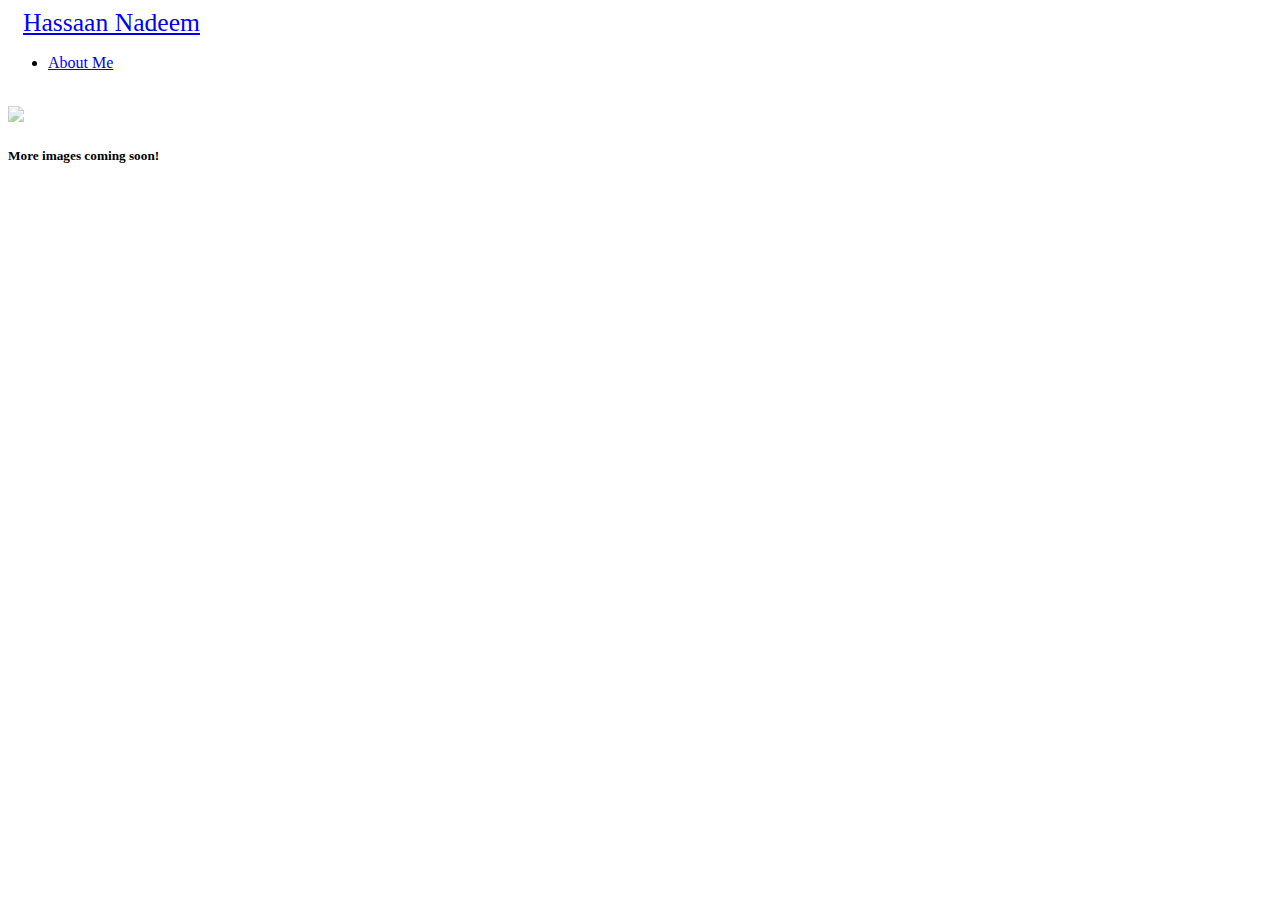
==== Portfolio.html @ 890438b5 "Add files via upload" ====
<!DOCTYPE html>
<html lang="en">
    
    <head>
        <meta charset="utf-8">  <!-- character set -->
        <meta http-equiv="X-UA-Compatible" content="IE=edge">  <!-- force browser to use best version -->
        <meta name="viewport" content="width=device-width, initial-scale=1">
        
        <title>Hassaan's Portfolio</title>
    
        <!--Javascript Files-->
        <script type="text/javascript" src="https://code.jquery.com/jquery-2.1.1.min.js"></script>
        <script type="text/javascript" src="js/materialize.js"></script>

        <!--CSS Files-->
        <link rel="stylesheet" href="css/index.css">  <!-- link to CSS file to use features -->
        <link type="text/css" rel="stylesheet" href="css/materialize.min.css"  media="screen,projection"/>

        <!--Import Google Icon Font-->
        <link href="https://fonts.googleapis.com/icon?family=Material+Icons" rel="stylesheet">
        
        <!--Custom Javascript files -->
        <script type="text/javascript" src="js/generateImagesV2.js"></script>
        

    </head>

    <body>
        
        <div class="navbar">
              <nav>
                  <div class="nav wrapper grey darken 4">
                      <a href="#" class="brand logo thinner" style="margin-left: 15px; font-size: 1.6em;">Hassaan Nadeem</a>
                      <ul id="nav mobile" class="right hide on med and down">
                          <li><a href="#">About Me</a></li>
                      </ul>
                  </div>
              </nav>
          </div>
        
        <main id="main">
            <br>
            <div class="row col l12 m12 s12" id="mainRow">

                <div class="col l4 m6 s12" id="firstCol"> </div>

                <div class="col l4 m6 s12" id="secondCol"> </div>
                
                <div class="col l4 s12 hide-on-med-only" id="thirdCol"> </div>
                        
            </div>

           <!-- All images are created via javascript -->

        </main>
        <footer class="page-footer grey darken 4">
            <div class="container">
                <div class="row">                    
                    <div class="center">
                        <img style="opacity: 0.5; max-width:10%; max-height: 15%;" src="./images/exclamationMark.png">
                        
                        <h5 class="center title flow-text">More images coming soon!</h5>
                        <br>
                        
                    </div>
                </div>
            </div>
        </footer>
    </body>
</html>
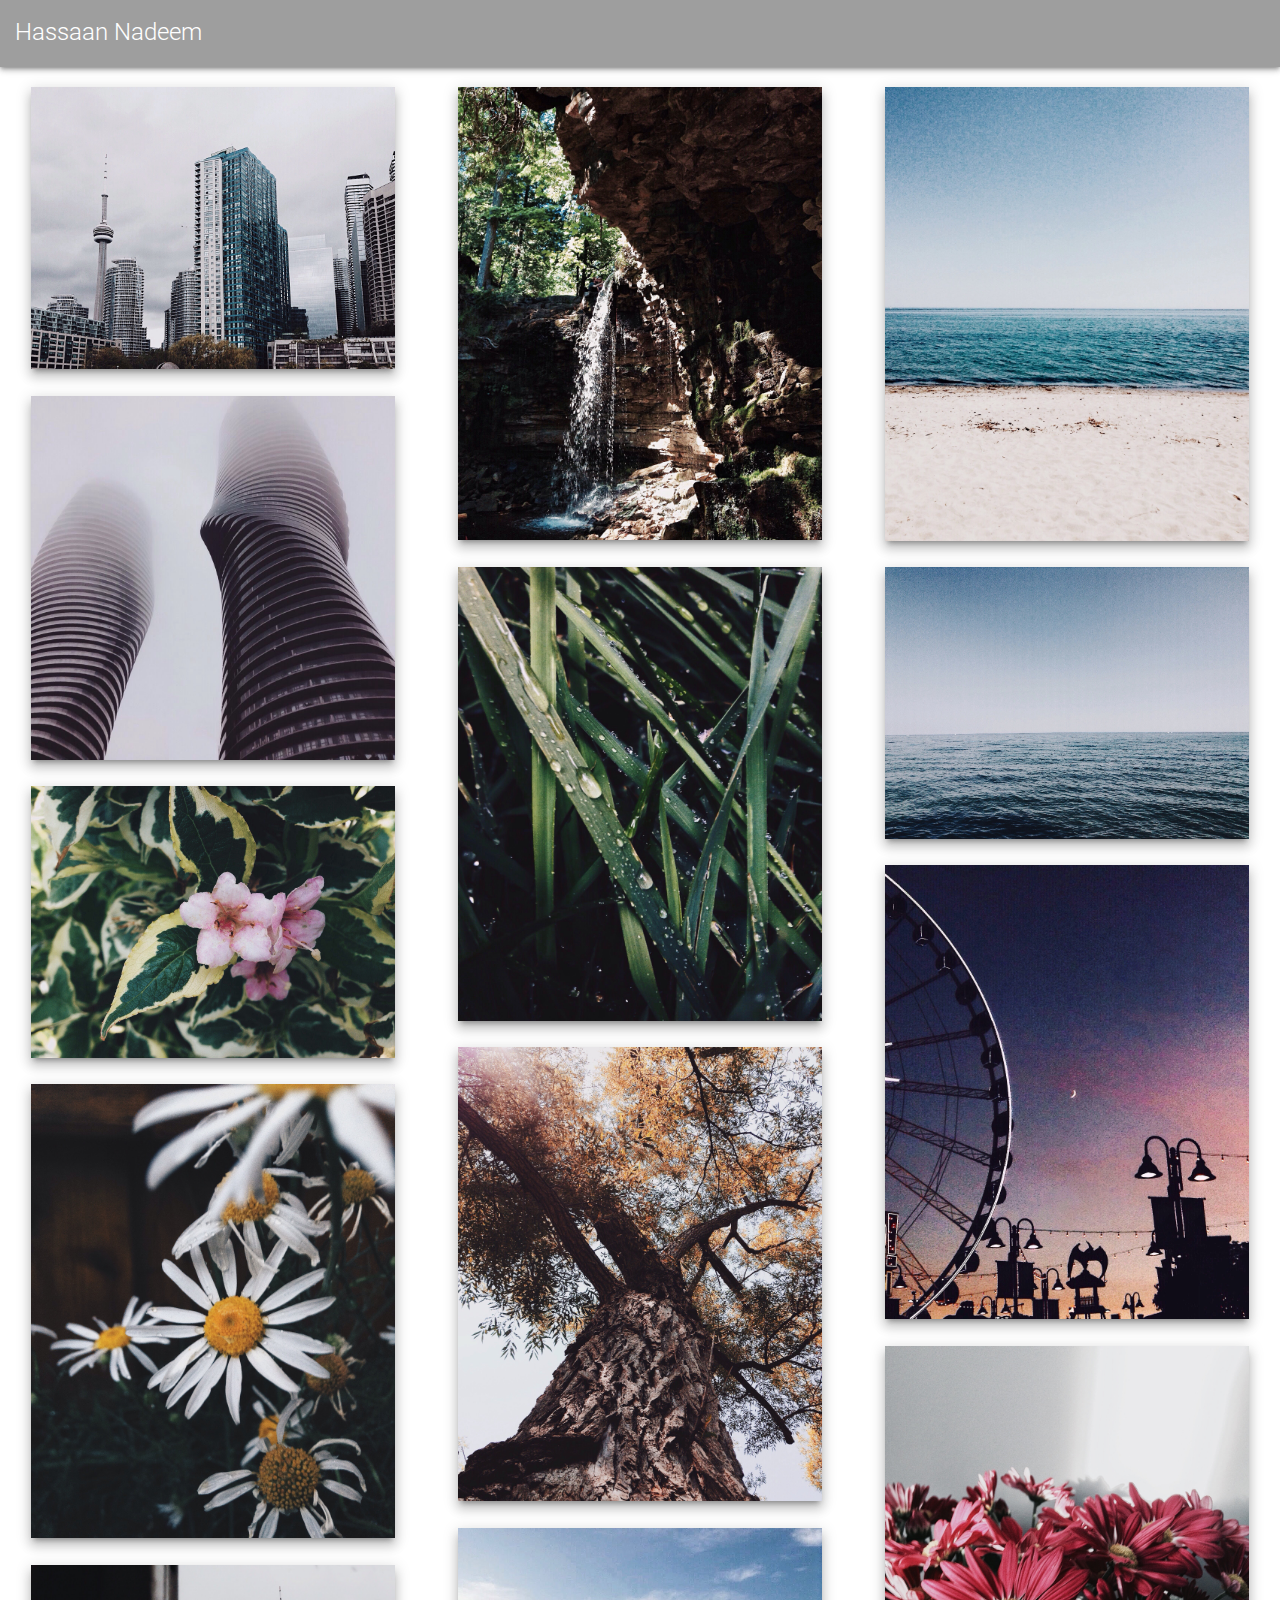
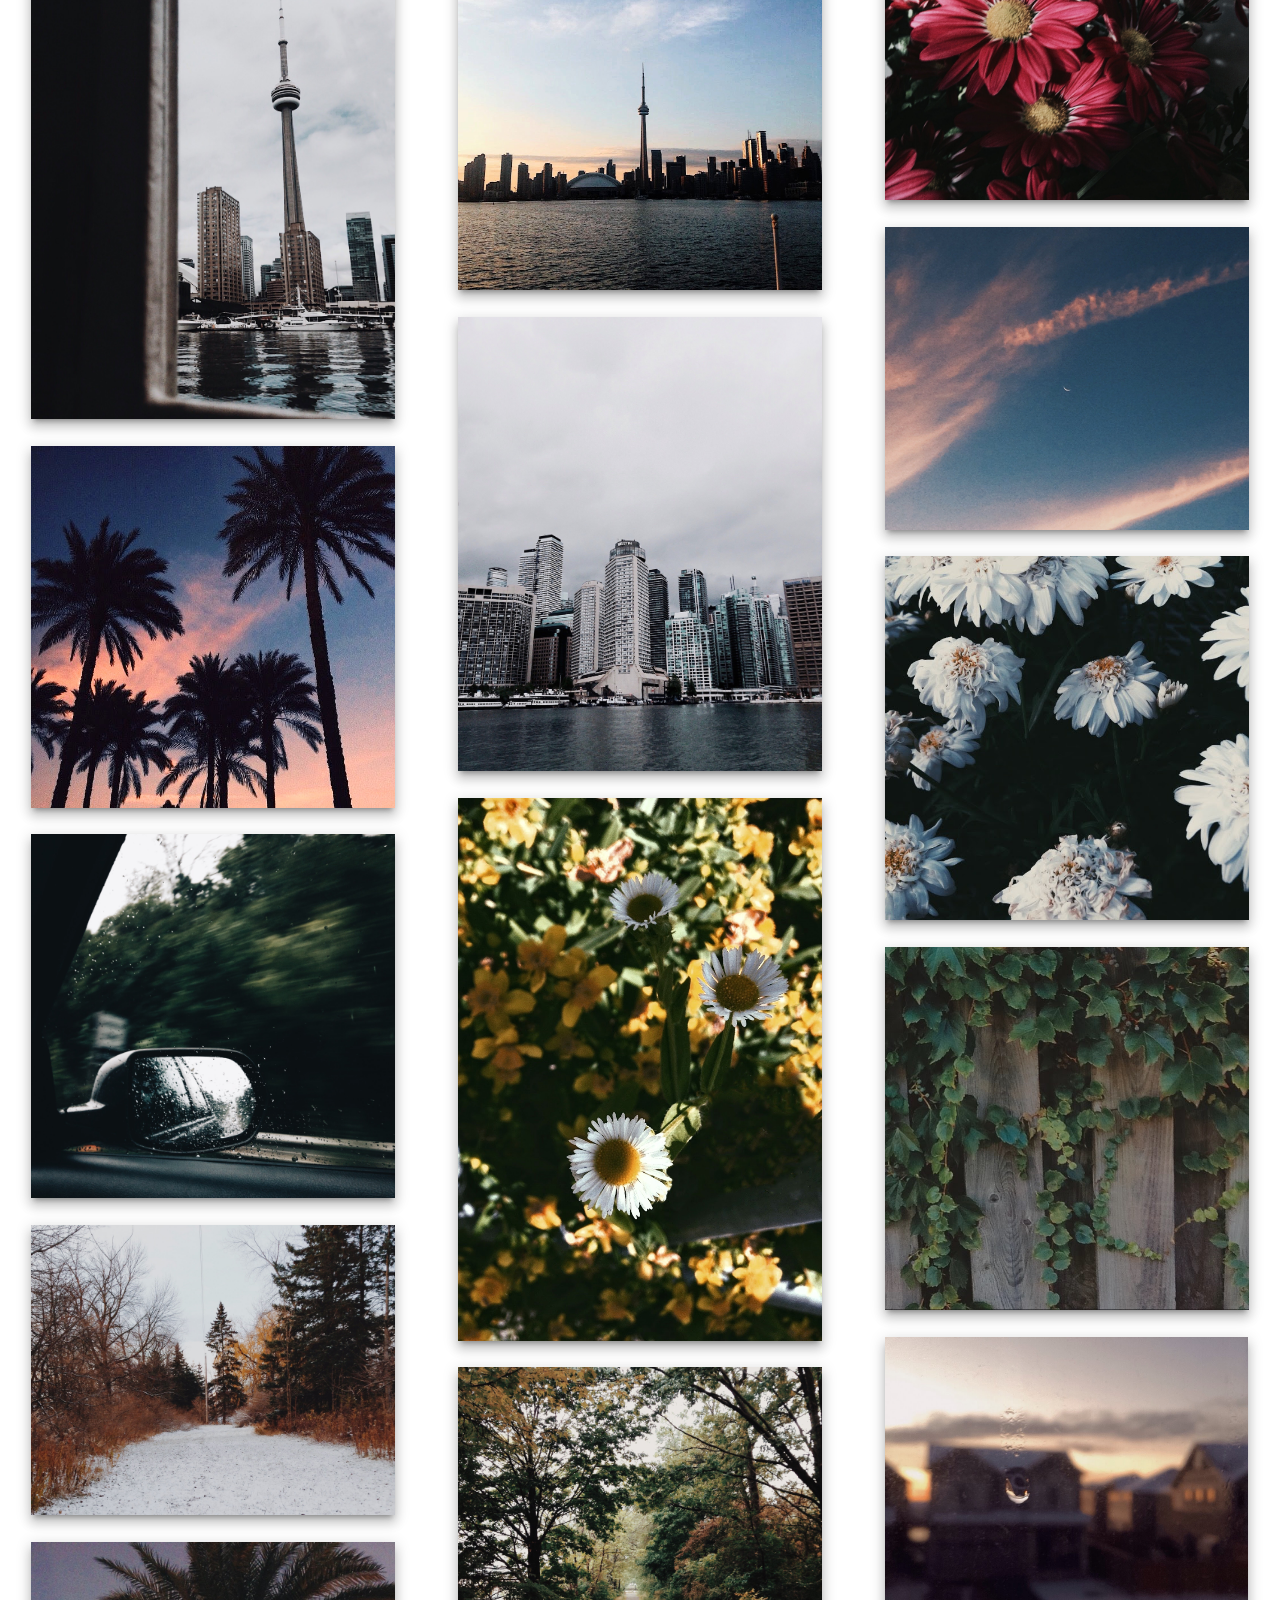
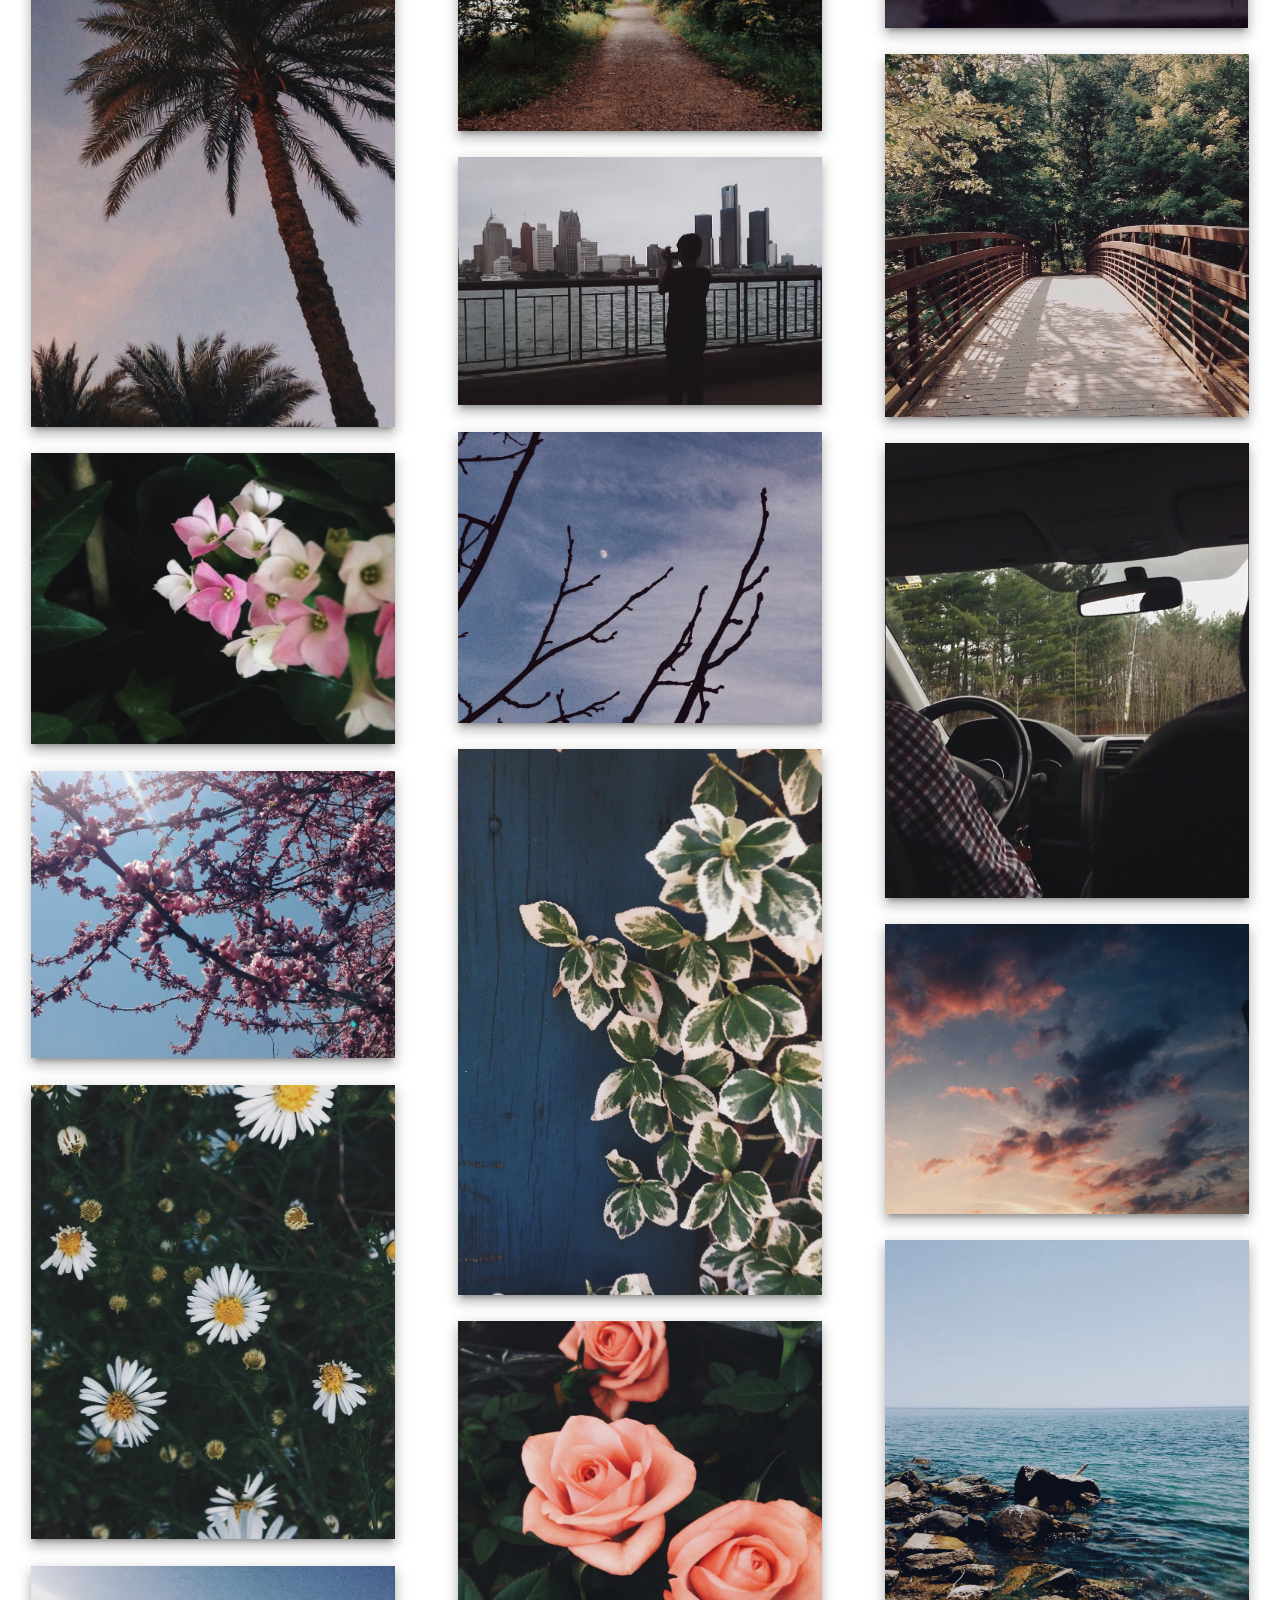
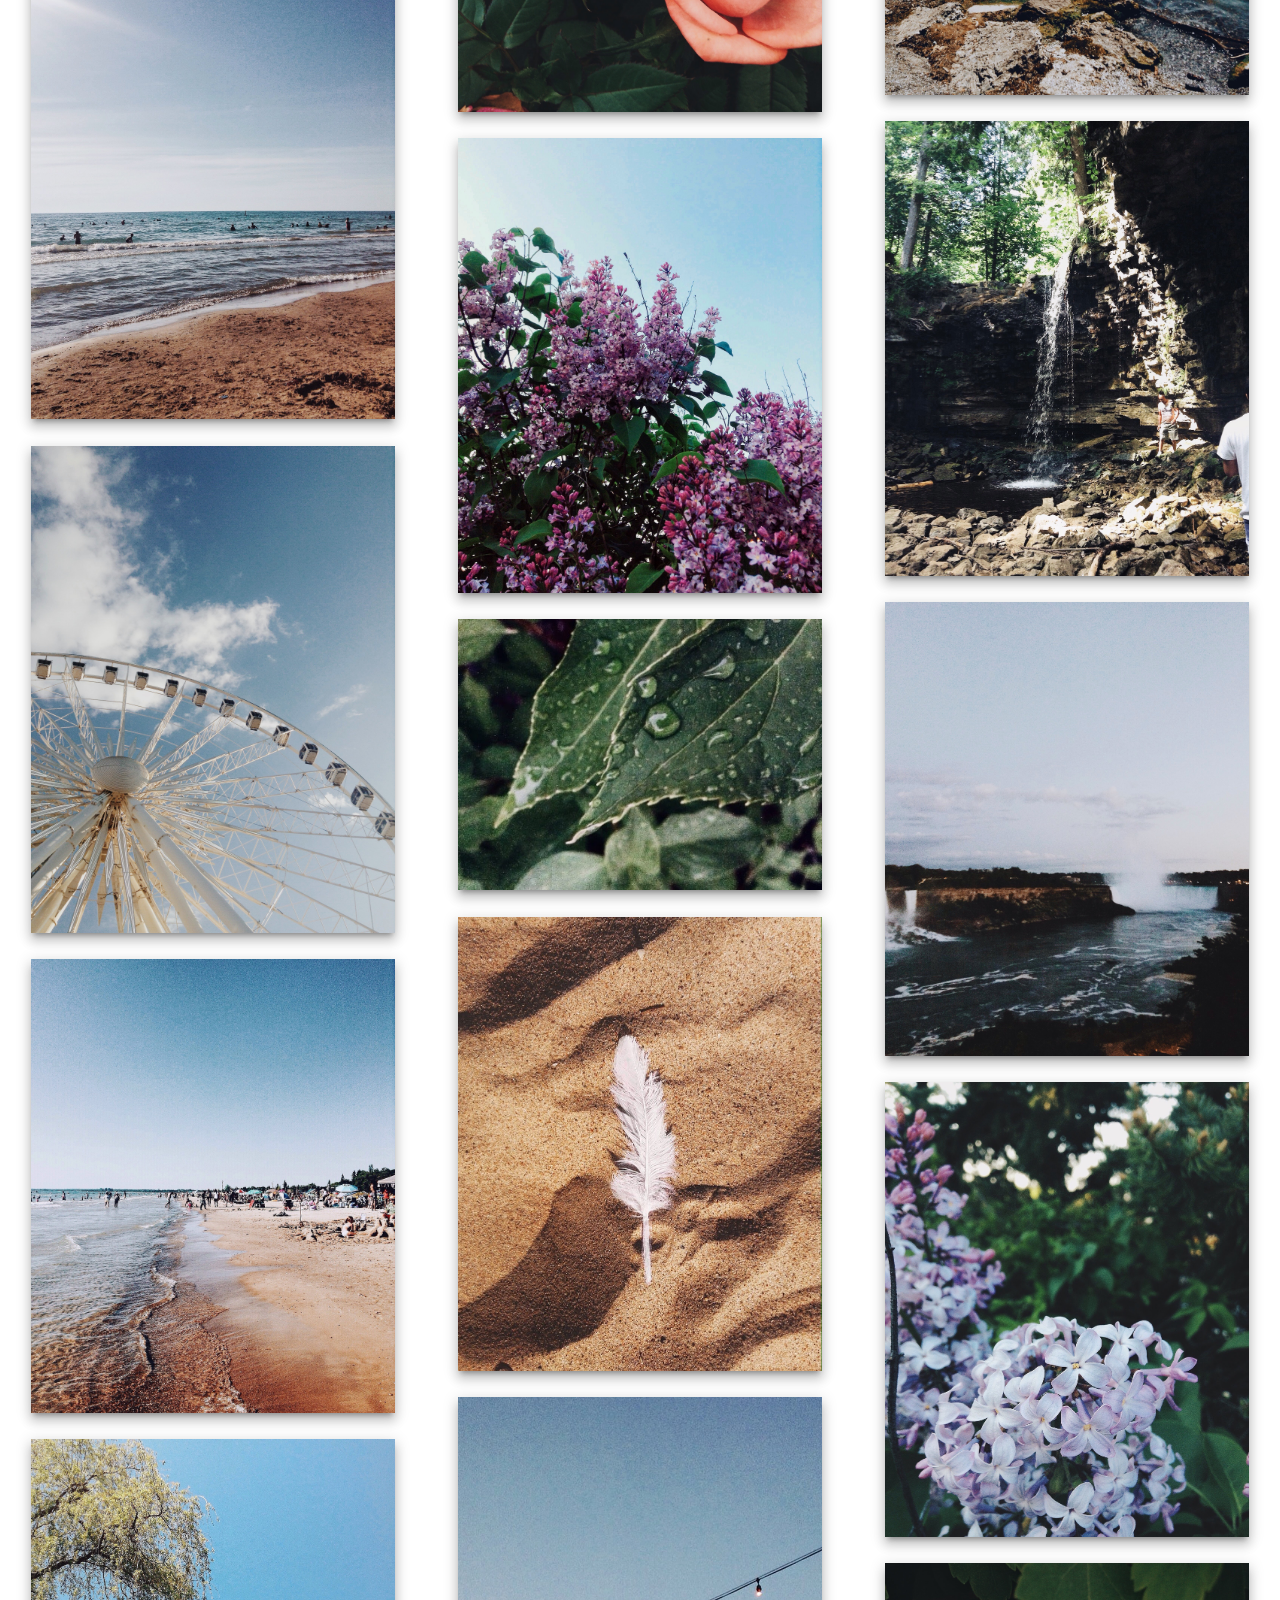
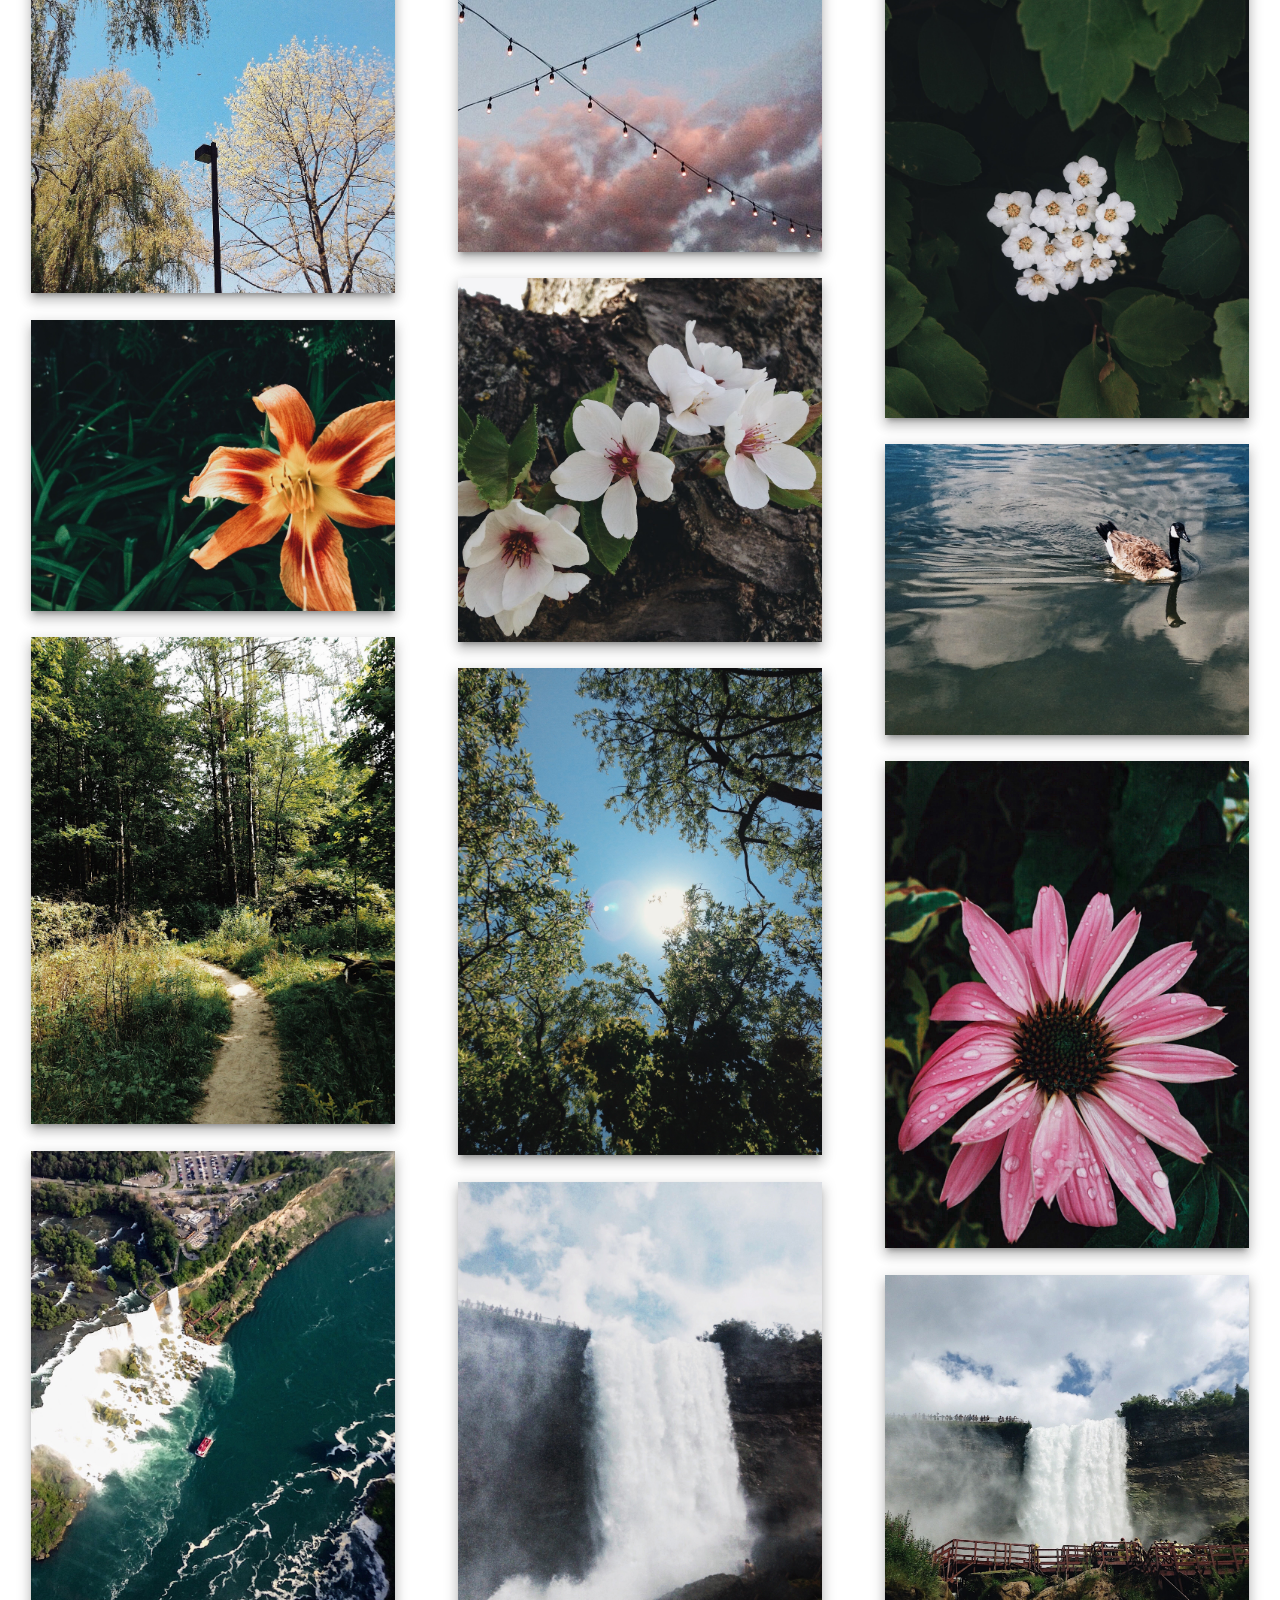
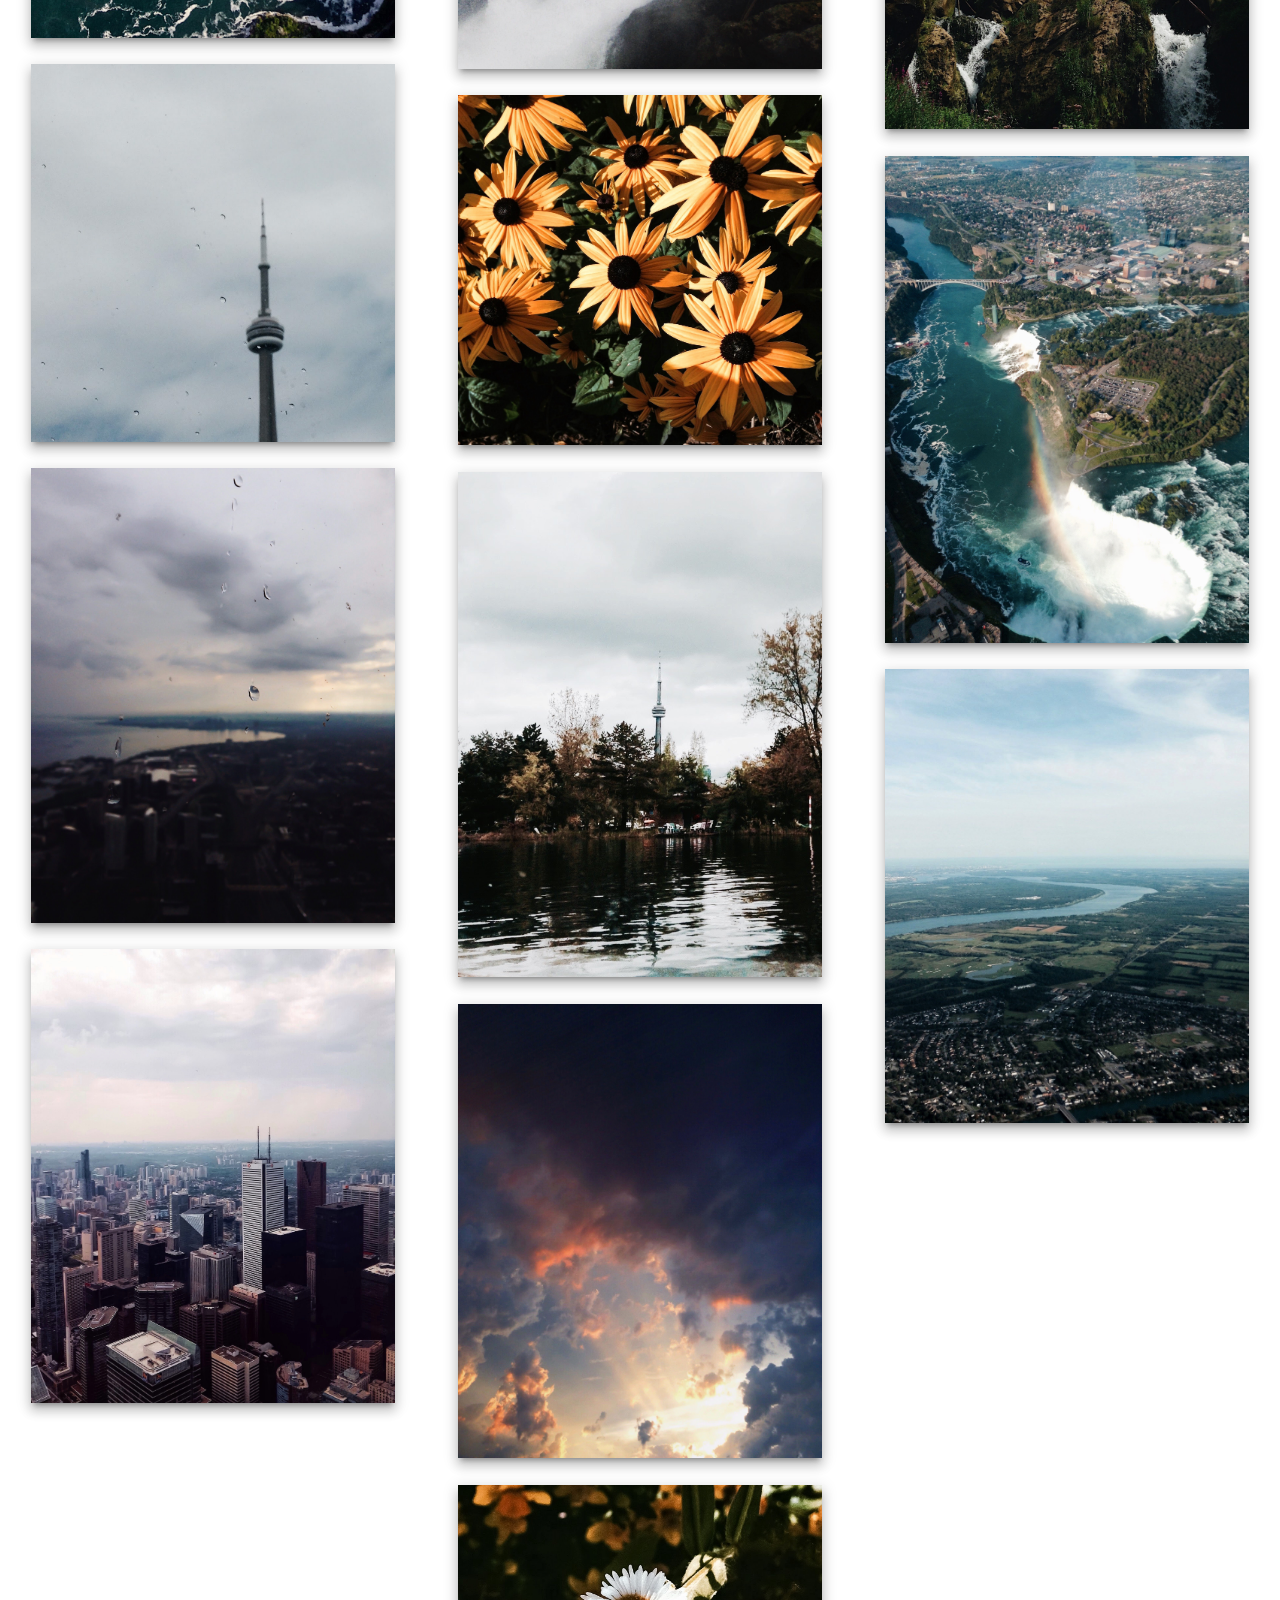
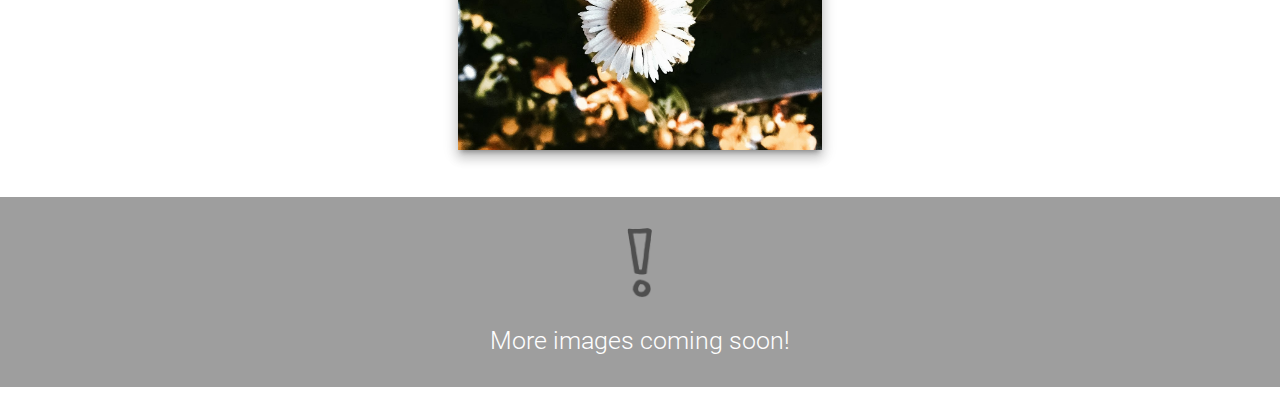
==== commit f0dc4e79: "Created more streamlined and efficient function for generating the images, uploading suitable backgr" ====
--- a/Portfolio.html
+++ b/Portfolio.html
@@ -20,7 +20,7 @@
         <link href="https://fonts.googleapis.com/icon?family=Material+Icons" rel="stylesheet">
         
         <!--Custom Javascript files -->
-        <script type="text/javascript" src="js/generateImagesV2.js"></script>
+        <script type="text/javascript" src="js/generateImagesV3.js"></script>
         
 
     </head>
@@ -29,7 +29,7 @@
         
         <div class="navbar">
               <nav>
-                  <div class="nav wrapper grey darken 4">
+                  <div class="nav wrapper grey darken 4 z-depth-2">
                       <a href="#" class="brand logo thinner" style="margin-left: 15px; font-size: 1.6em;">Hassaan Nadeem</a>
                       <ul id="nav mobile" class="right hide on med and down">
                           <li><a href="#">About Me</a></li>
--- a/css/index.css
+++ b/css/index.css
@@ -0,0 +1,77 @@
+main div{
+	/*border: 1px solid red;*/
+}
+
+.sidenav-gradient{
+	/* Made with ColorZilla! */	
+	background: #d8e0de; /* Old browsers */
+	background: -moz-linear-gradient(top,  #d8e0de 13%, #aebfbc 30%, #99afab 45%, #8ea6a2 63%, #829d98 78%, #4e5c5a 97%); /* FF3.6-15 */
+	background: -webkit-linear-gradient(top,  #d8e0de 13%,#aebfbc 30%,#99afab 45%,#8ea6a2 63%,#829d98 78%,#4e5c5a 97%); /* Chrome10-25,Safari5.1-6 */
+	background: linear-gradient(top,  #d8e0de 13%,#aebfbc 30%,#99afab 45%,#8ea6a2 63%,#829d98 78%,#4e5c5a 97%); /* W3C, IE10+, FF16+, Chrome26+, Opera12+, Safari7+ */
+	filter: progid:DXImageTransform.Microsoft.gradient( startColorstr='#d8e0de', endColorstr='#4e5c5a',GradientType=1 ); /* IE6-9 */
+}
+
+body{
+	/*padding-left: 210px;*/
+}
+@media only screen and (max-width : 992px){
+    body{
+        padding-left: 0;
+    }
+}
+
+.sidenav-title-img{
+	width: 220px;
+	height: auto;
+}
+
+.title-image{
+	width:150px;
+	height: auto;
+	transform: translateX(0%);
+}
+
+.slight-offset{
+	transform: translateX(10px);
+}
+
+
+.text-shadow{
+	text-shadow: 0px 0px 40px #000000;
+}
+
+.center-icon{
+	margin-left: 100px;
+}
+
+
+.thinner{
+	font-weight: 300;
+}
+
+img.resp-img{
+	max-width: 90%;
+	height: auto;
+}
+
+img.panel-img-margin{
+	transform: translate(5%);
+}
+
+img.panel-image{
+	margin-top: 2%;
+}
+
+center{
+	margin: 0 auto;
+}
+
+.border{
+	border: 2px solid black;
+}
+
+main.table, main.th, main.td{
+	border: 1px solid red;
+}
+
+
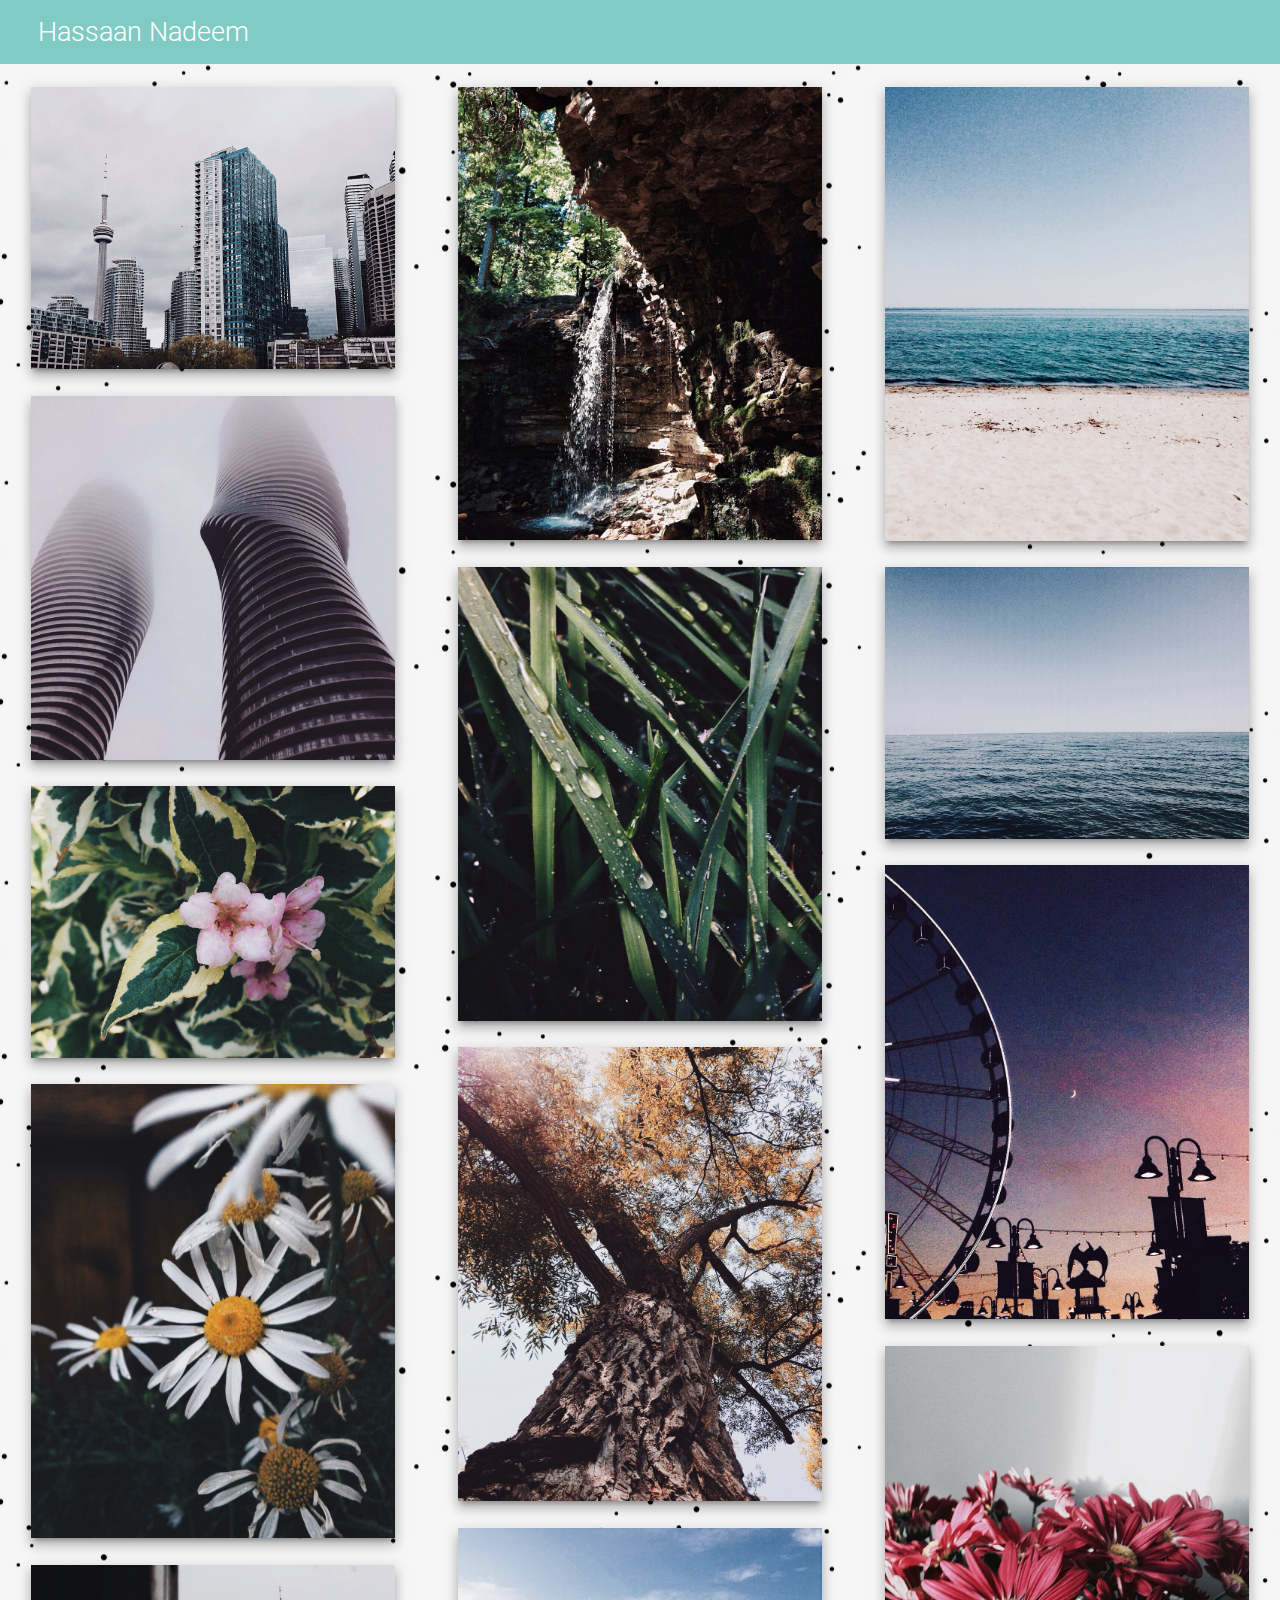
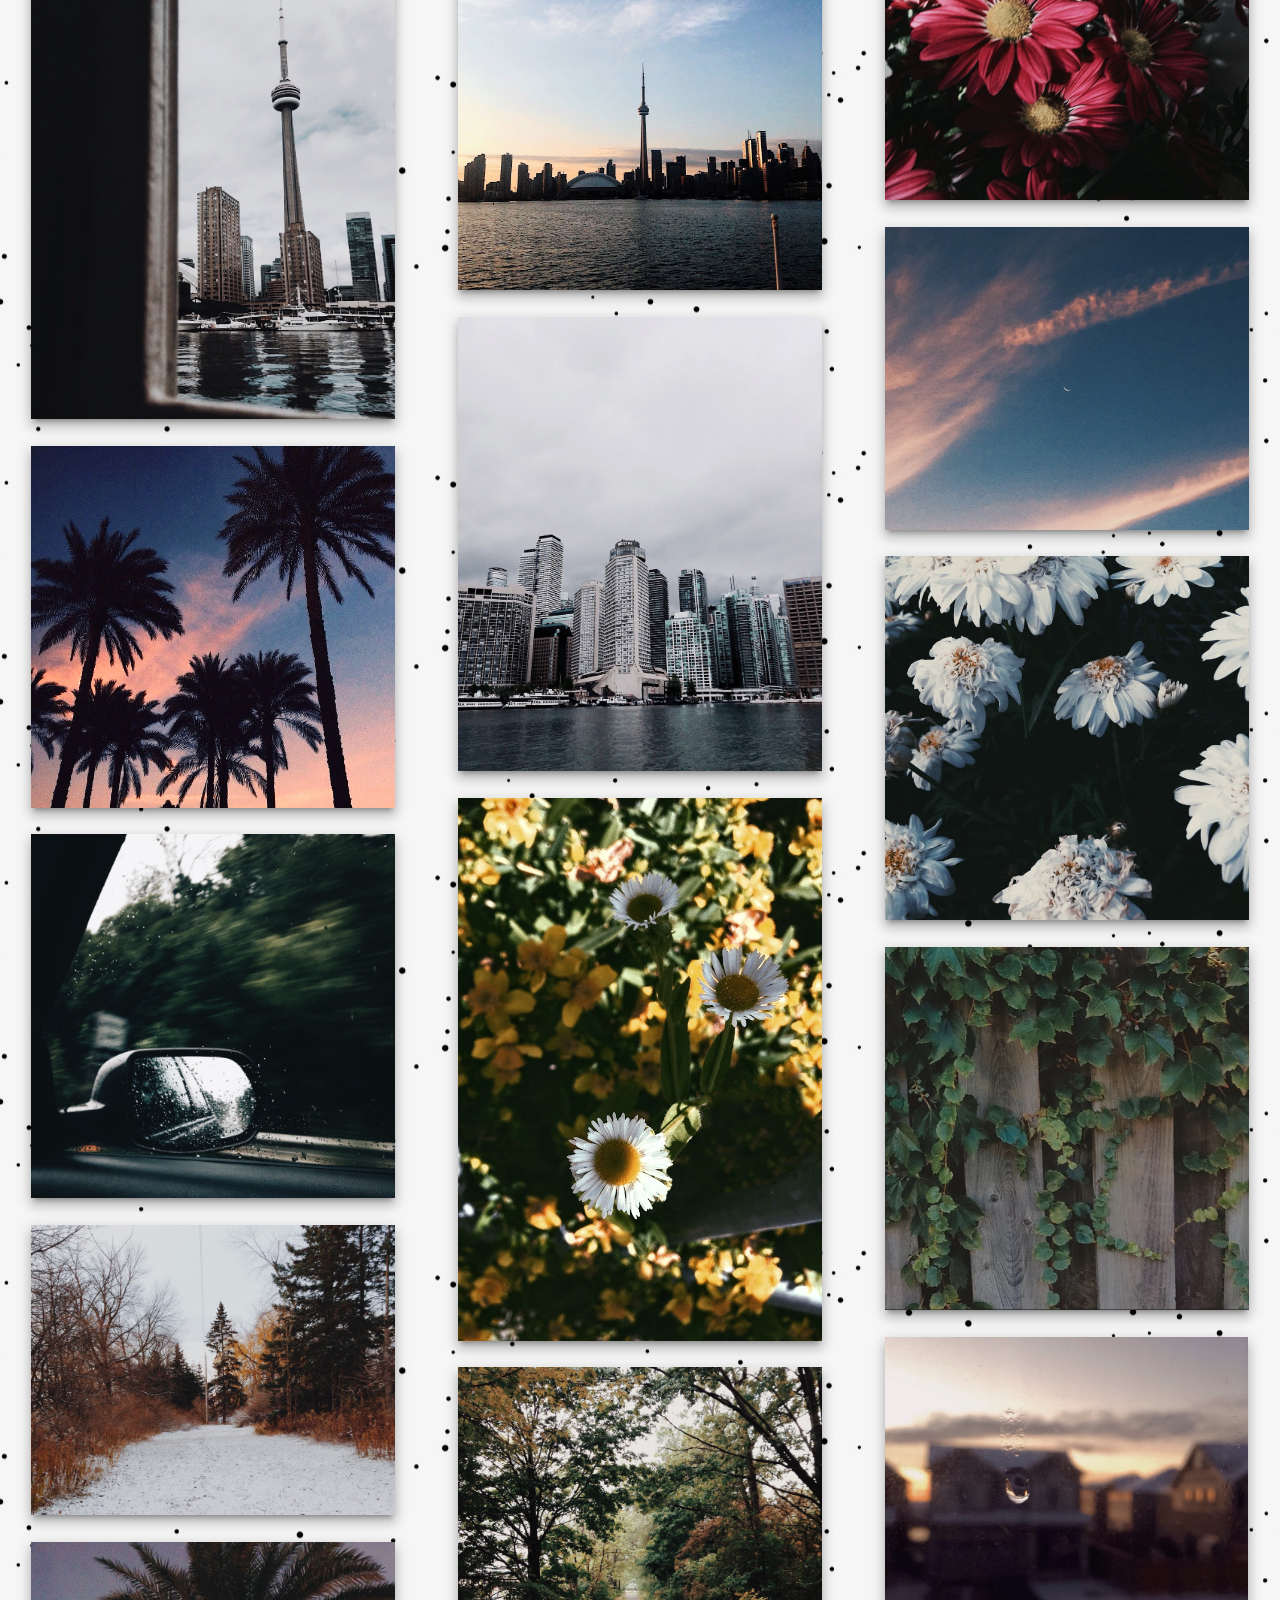
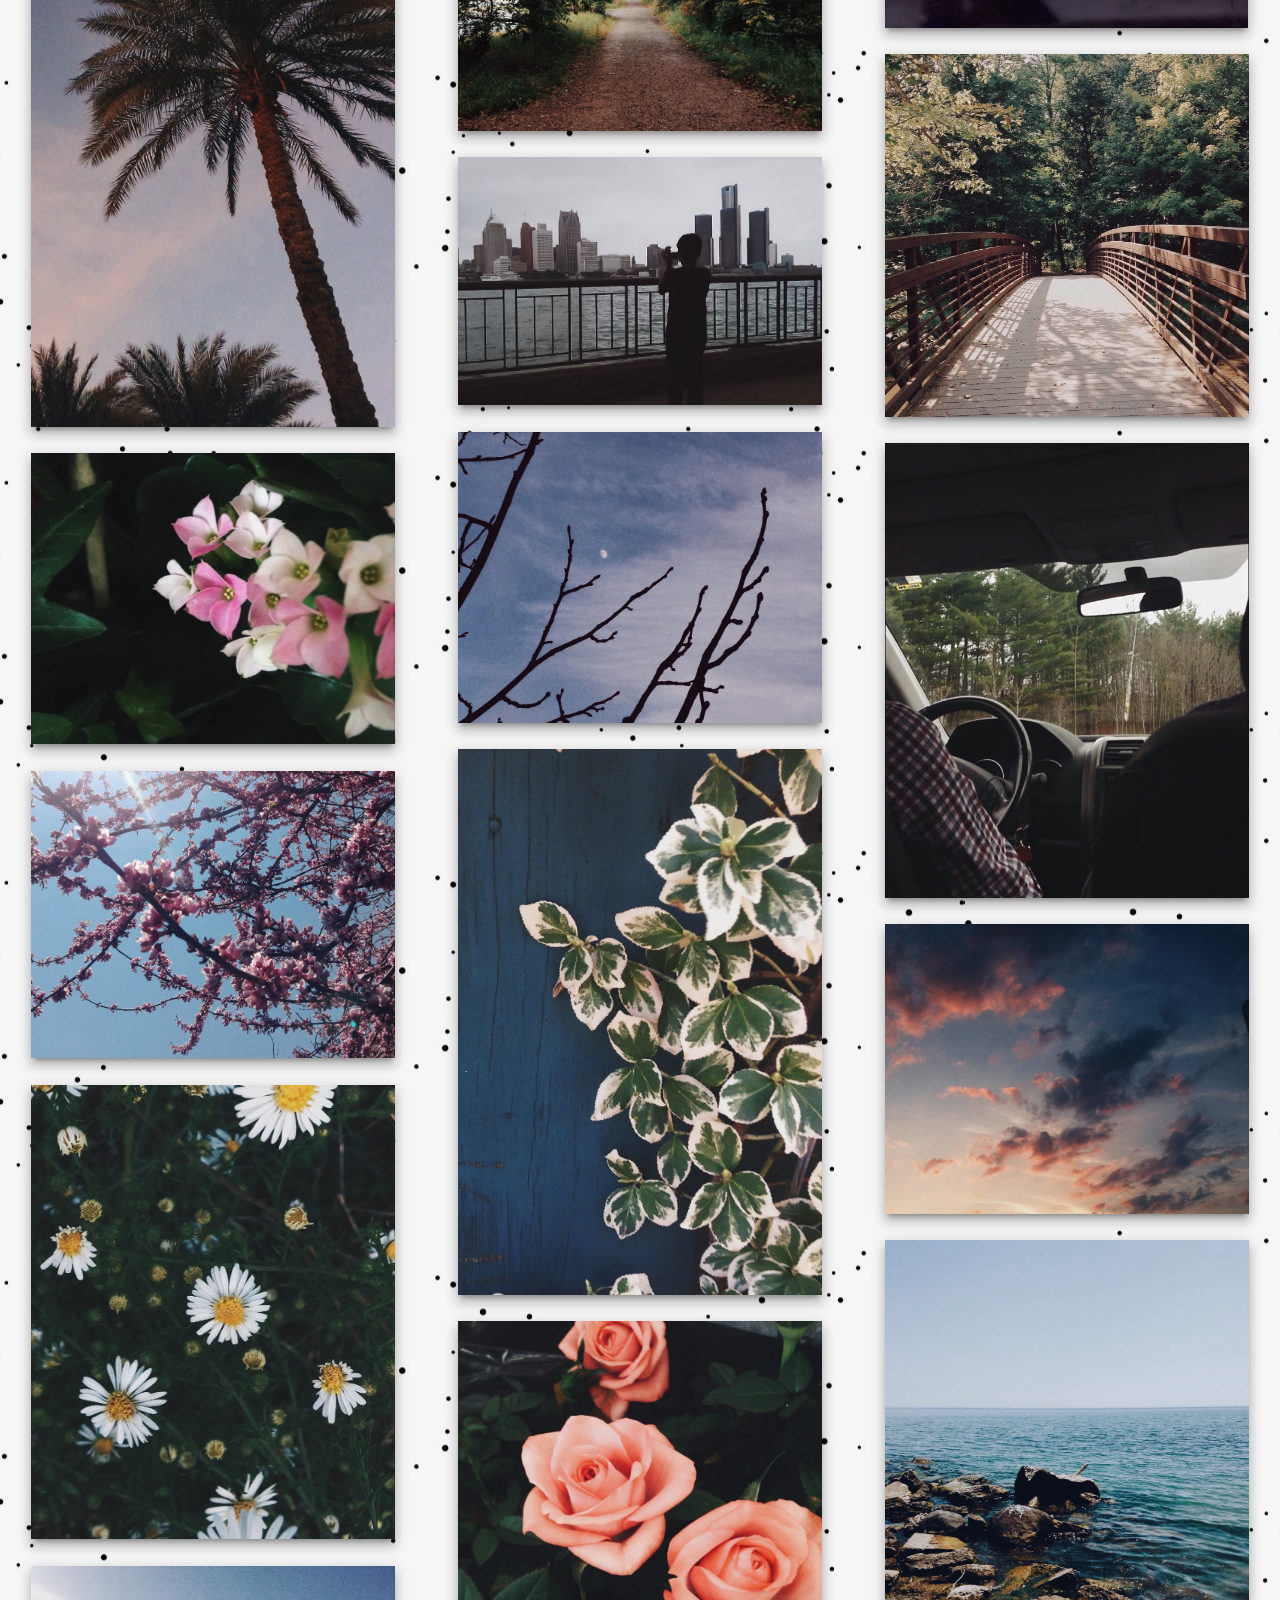
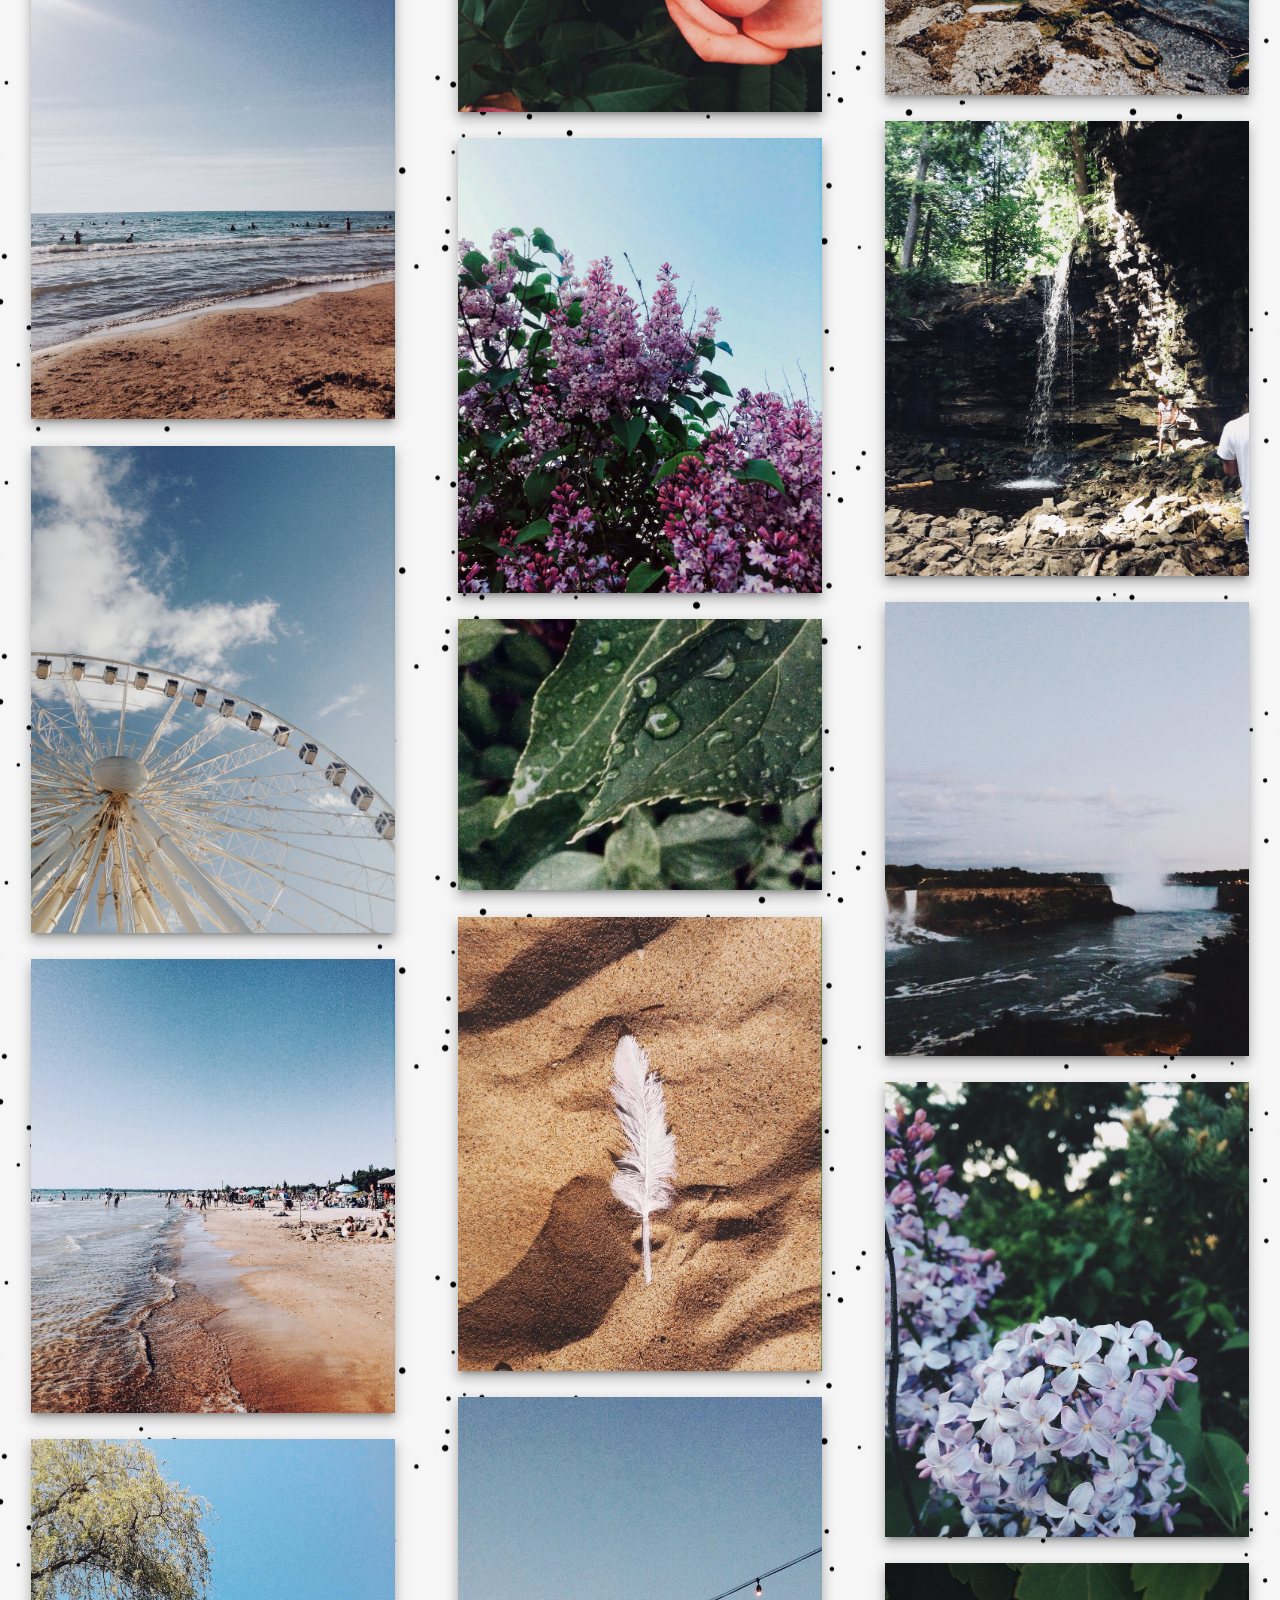
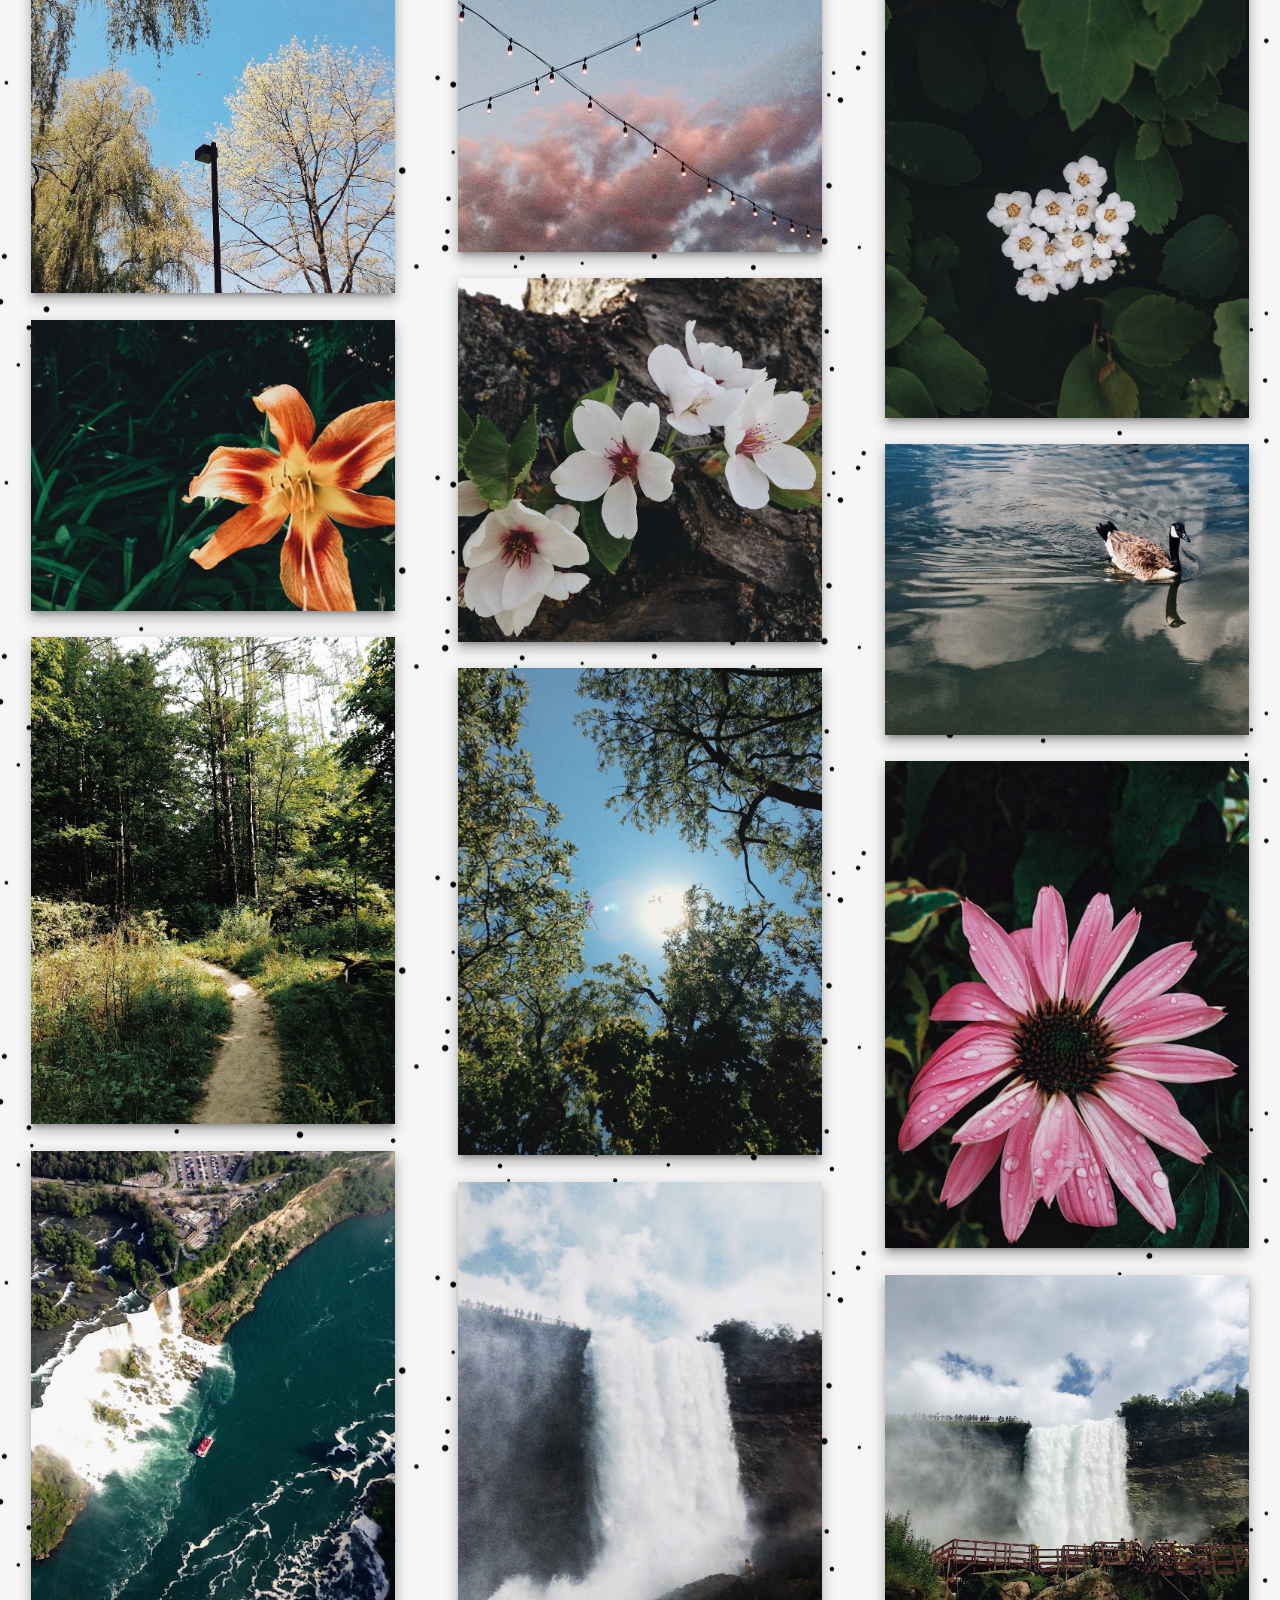
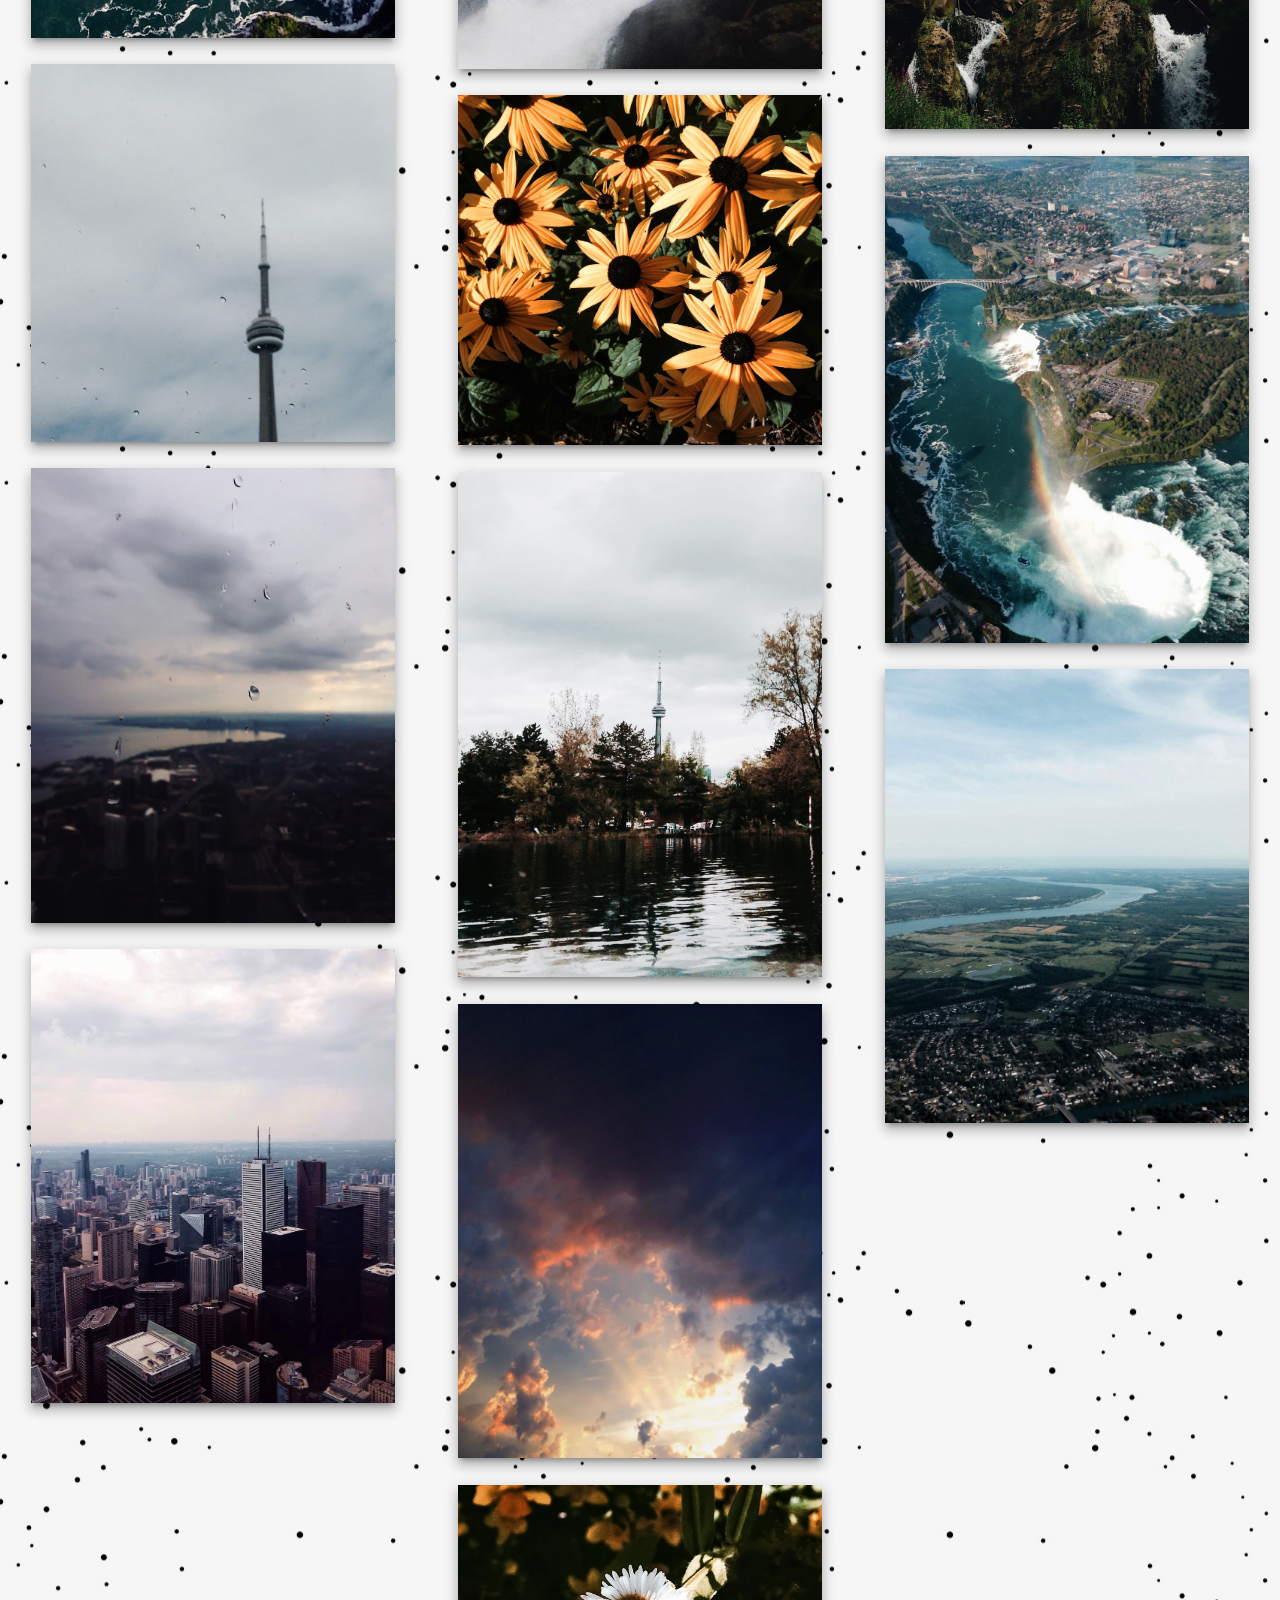
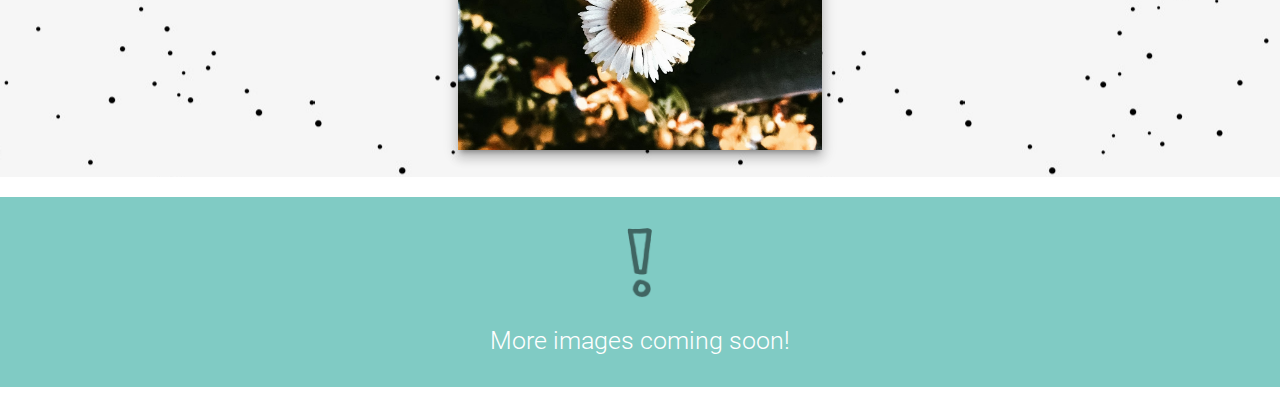
==== commit a71ebd4a: "Added background to the Portfolio, changed colours" ====
--- a/Portfolio.html
+++ b/Portfolio.html
@@ -27,18 +27,15 @@
 
     <body>
         
-        <div class="navbar">
+        <div class="navbar z-depth-5">
               <nav>
-                  <div class="nav wrapper grey darken 4 z-depth-2">
-                      <a href="#" class="brand logo thinner" style="margin-left: 15px; font-size: 1.6em;">Hassaan Nadeem</a>
-                      <ul id="nav mobile" class="right hide on med and down">
-                          <li><a href="#">About Me</a></li>
-                      </ul>
+                  <div class="nav wrapper teal lighten-3 z-depth-5">
+                      <a href="#" class="brand logo thinner" style="margin-left: 3%; font-size: 1.8em;">Hassaan Nadeem</a>
                   </div>
               </nav>
           </div>
         
-        <main id="main">
+        <main id="main" style="background: url('./images/background.jpg') center center repeat;">
             <br>
             <div class="row col l12 m12 s12" id="mainRow">
 
@@ -53,7 +50,7 @@
            <!-- All images are created via javascript -->
 
         </main>
-        <footer class="page-footer grey darken 4">
+        <footer class="page-footer teal lighten-3">
             <div class="container">
                 <div class="row">                    
                     <div class="center">
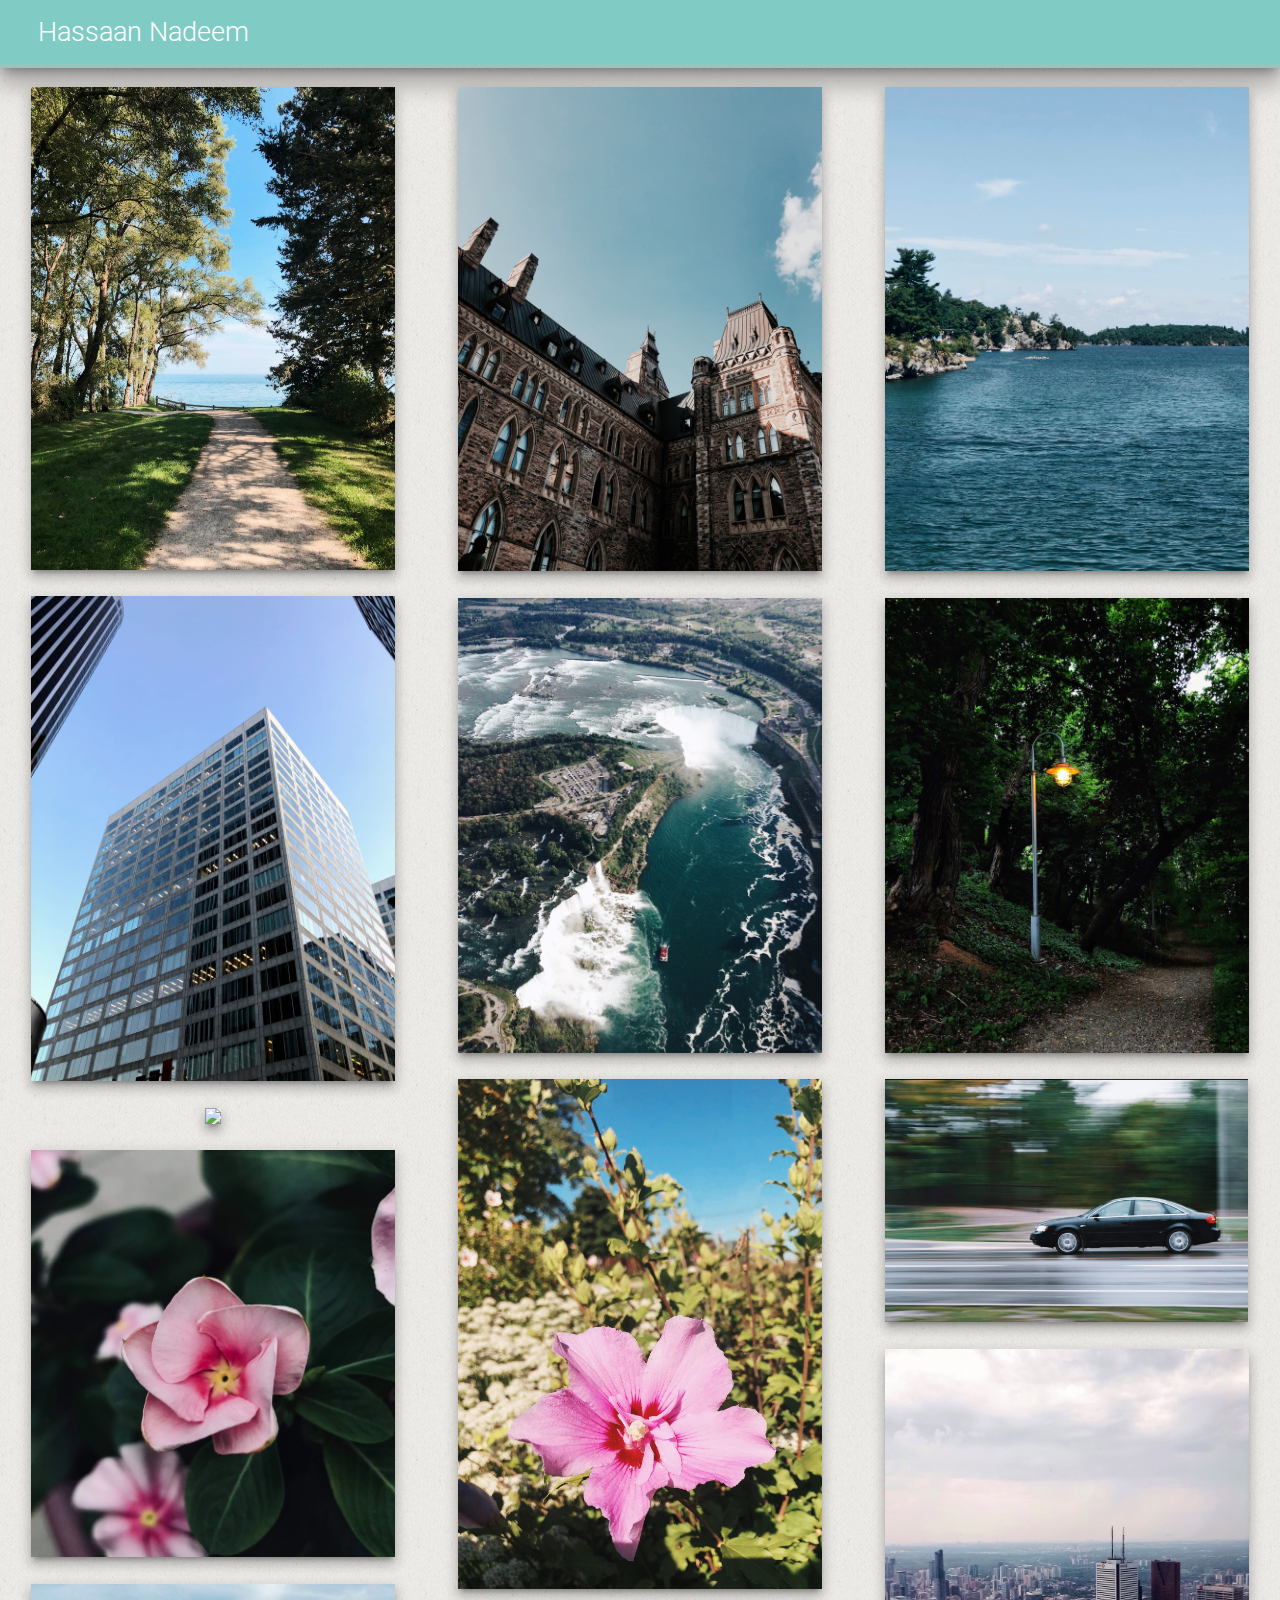
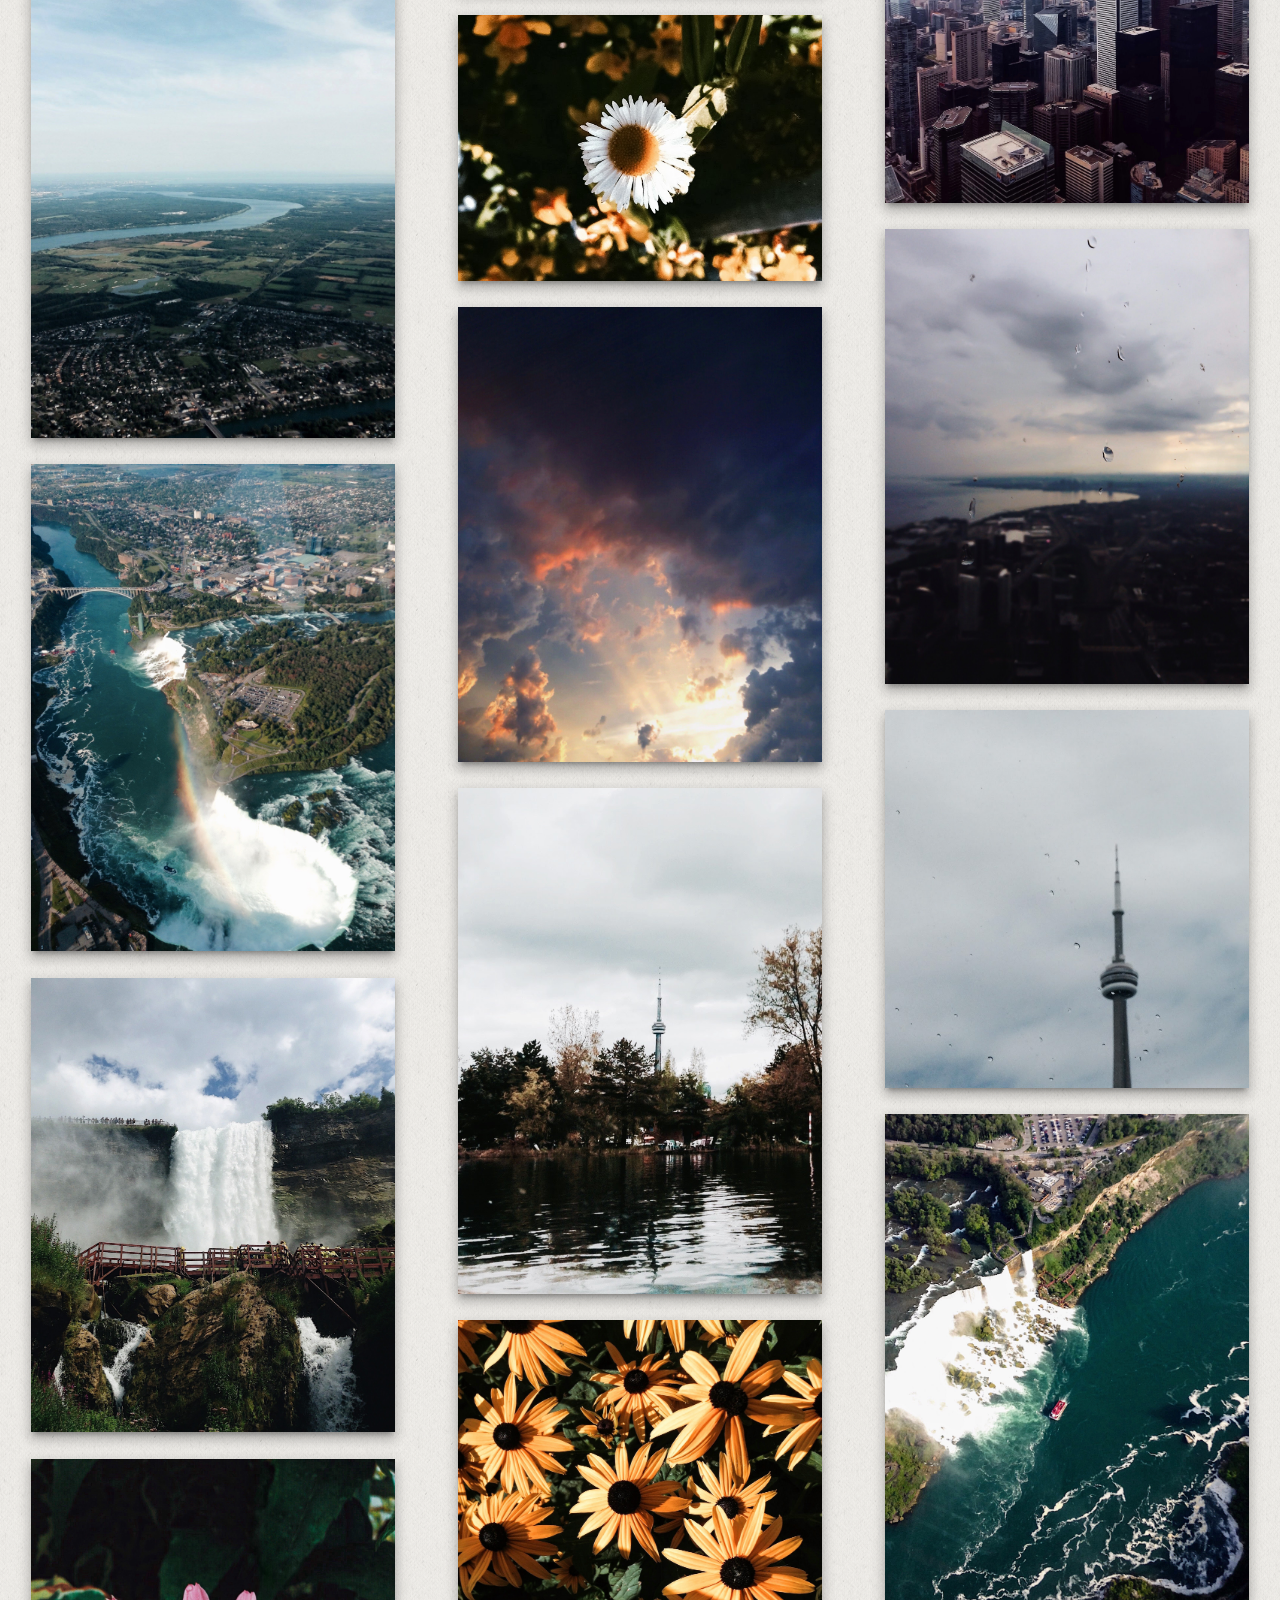
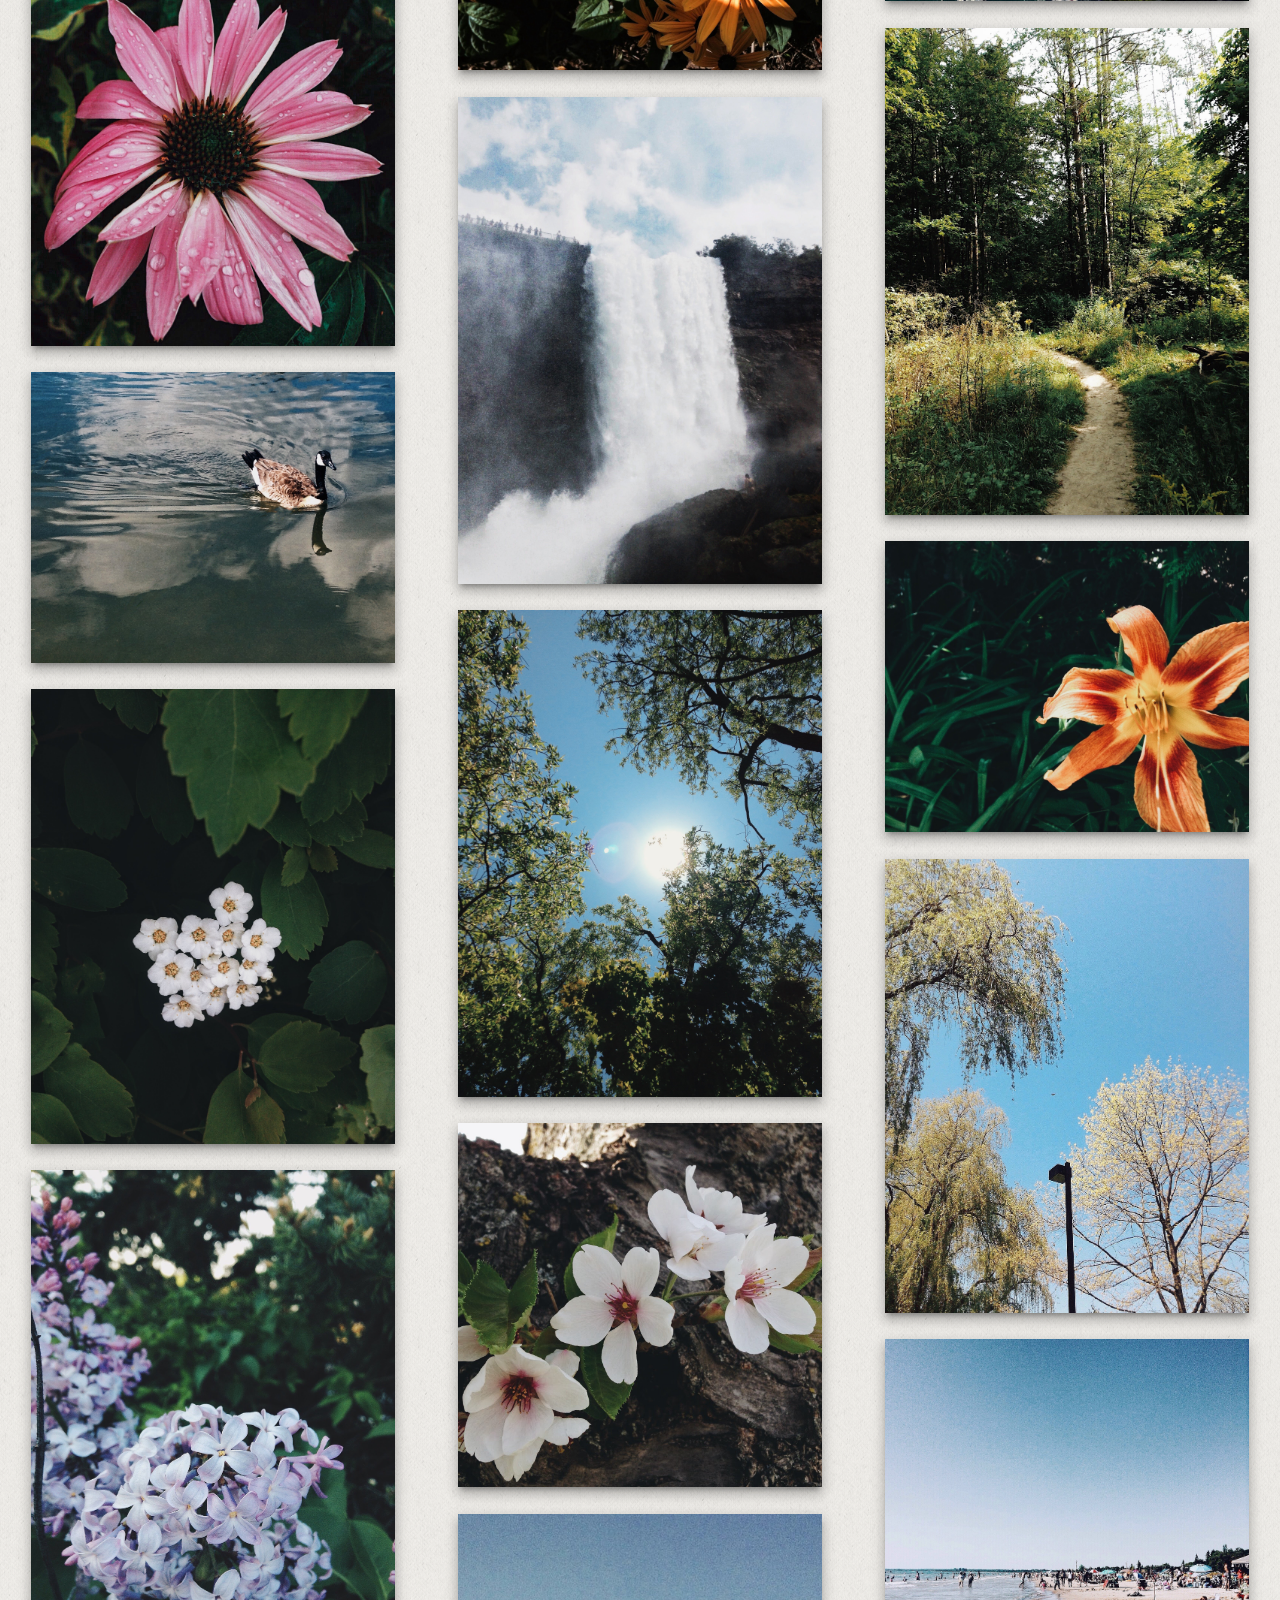
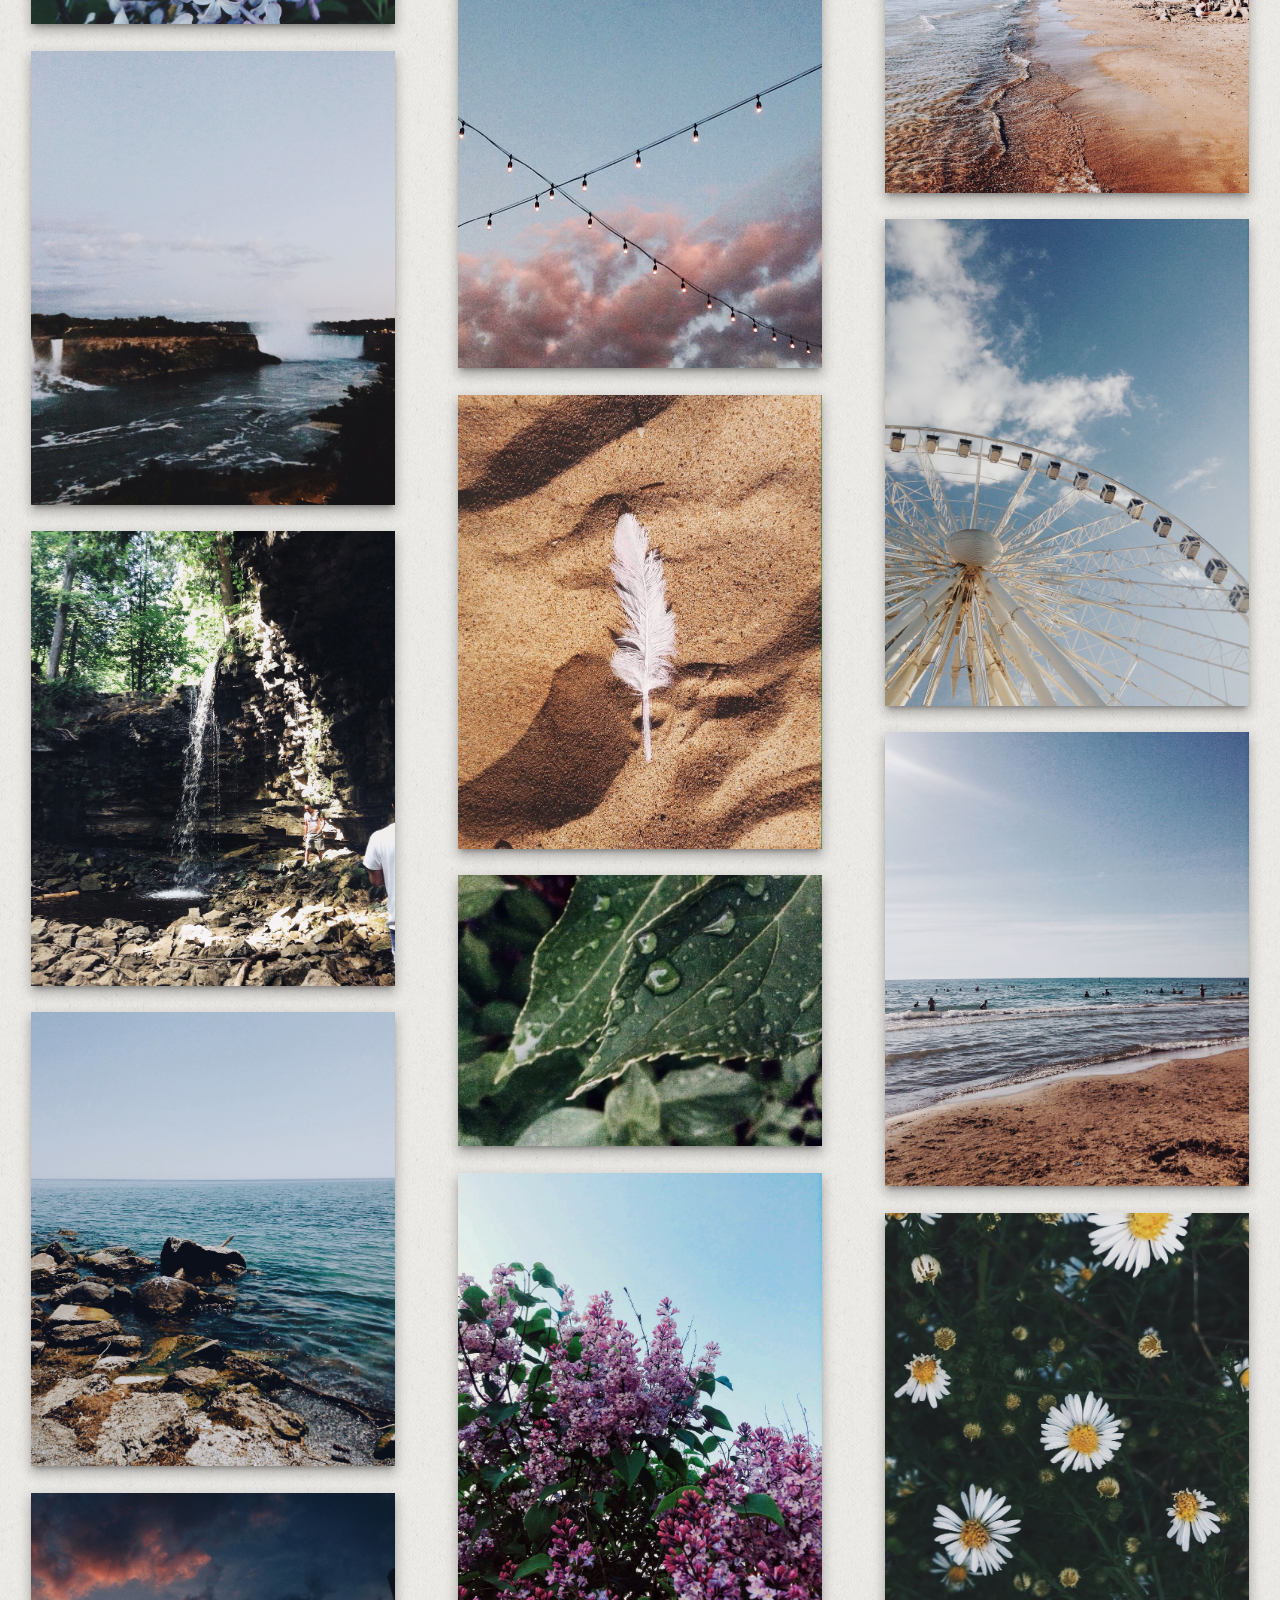
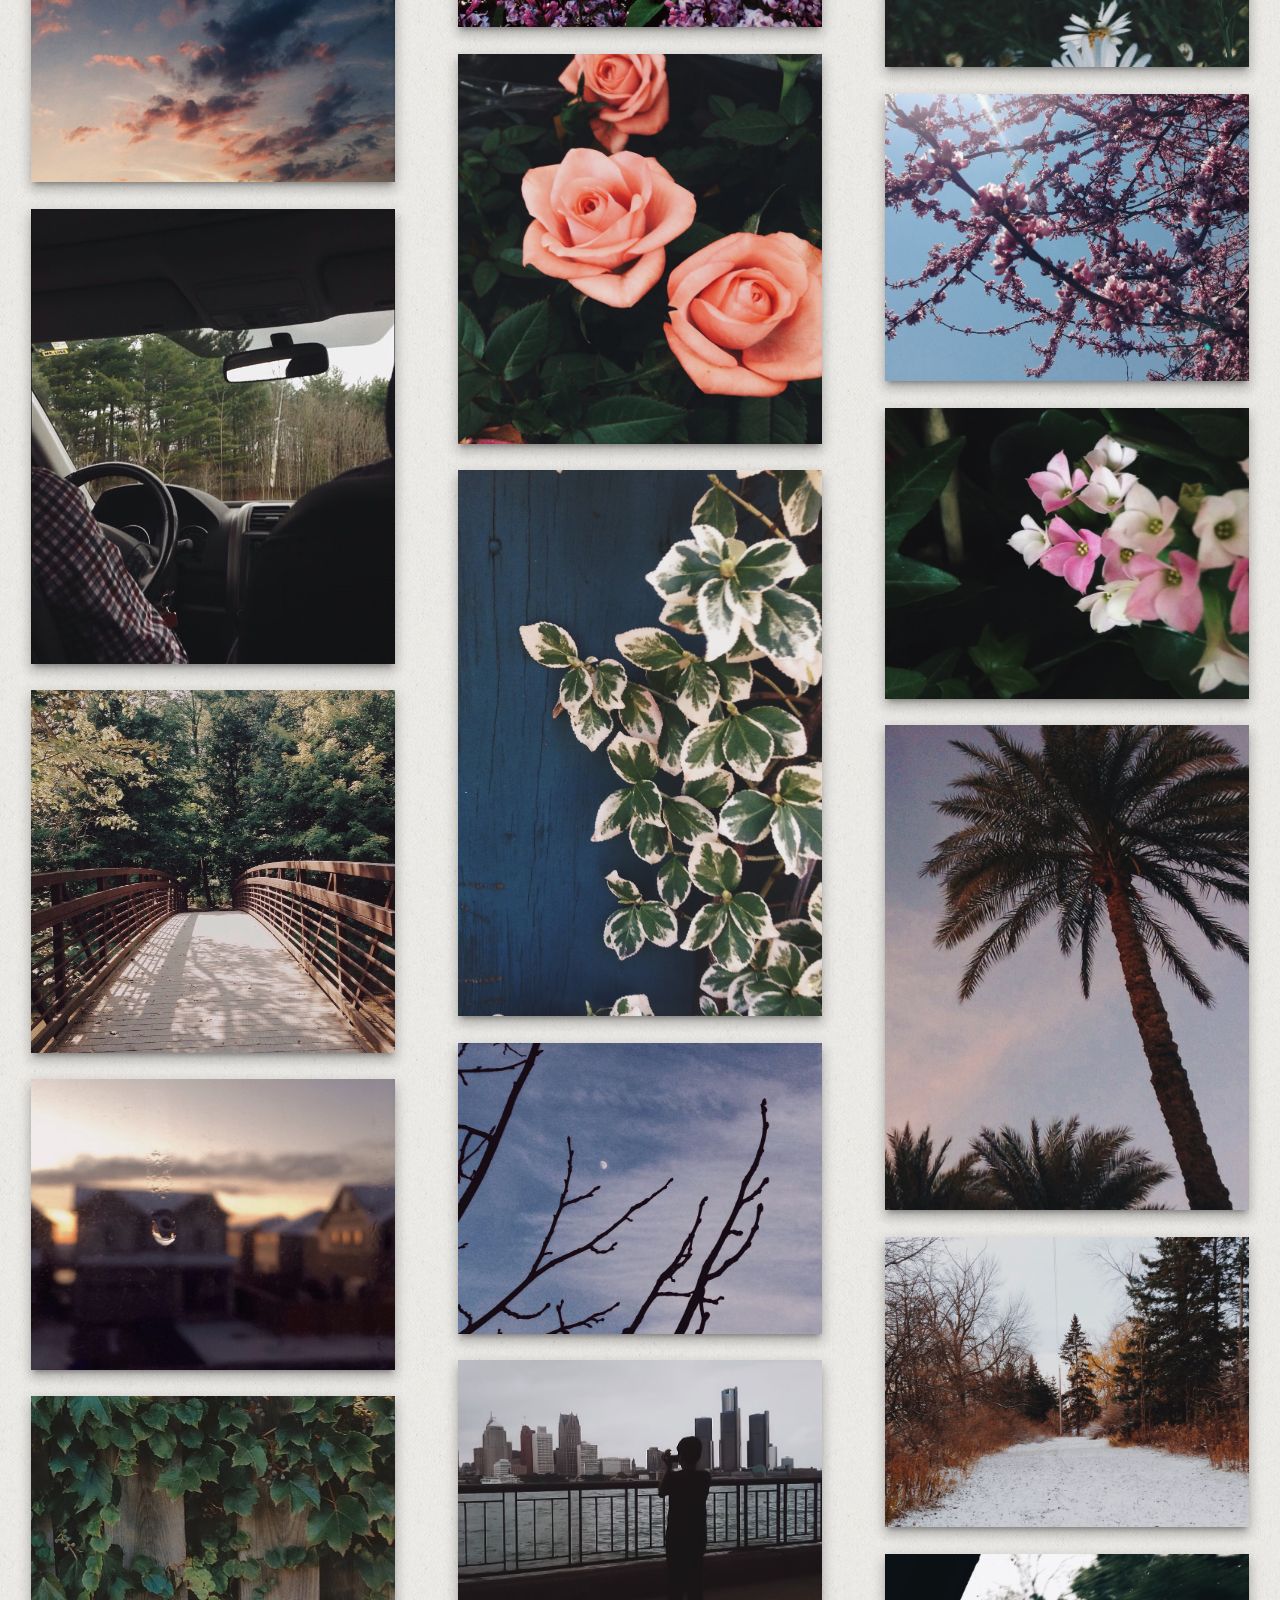
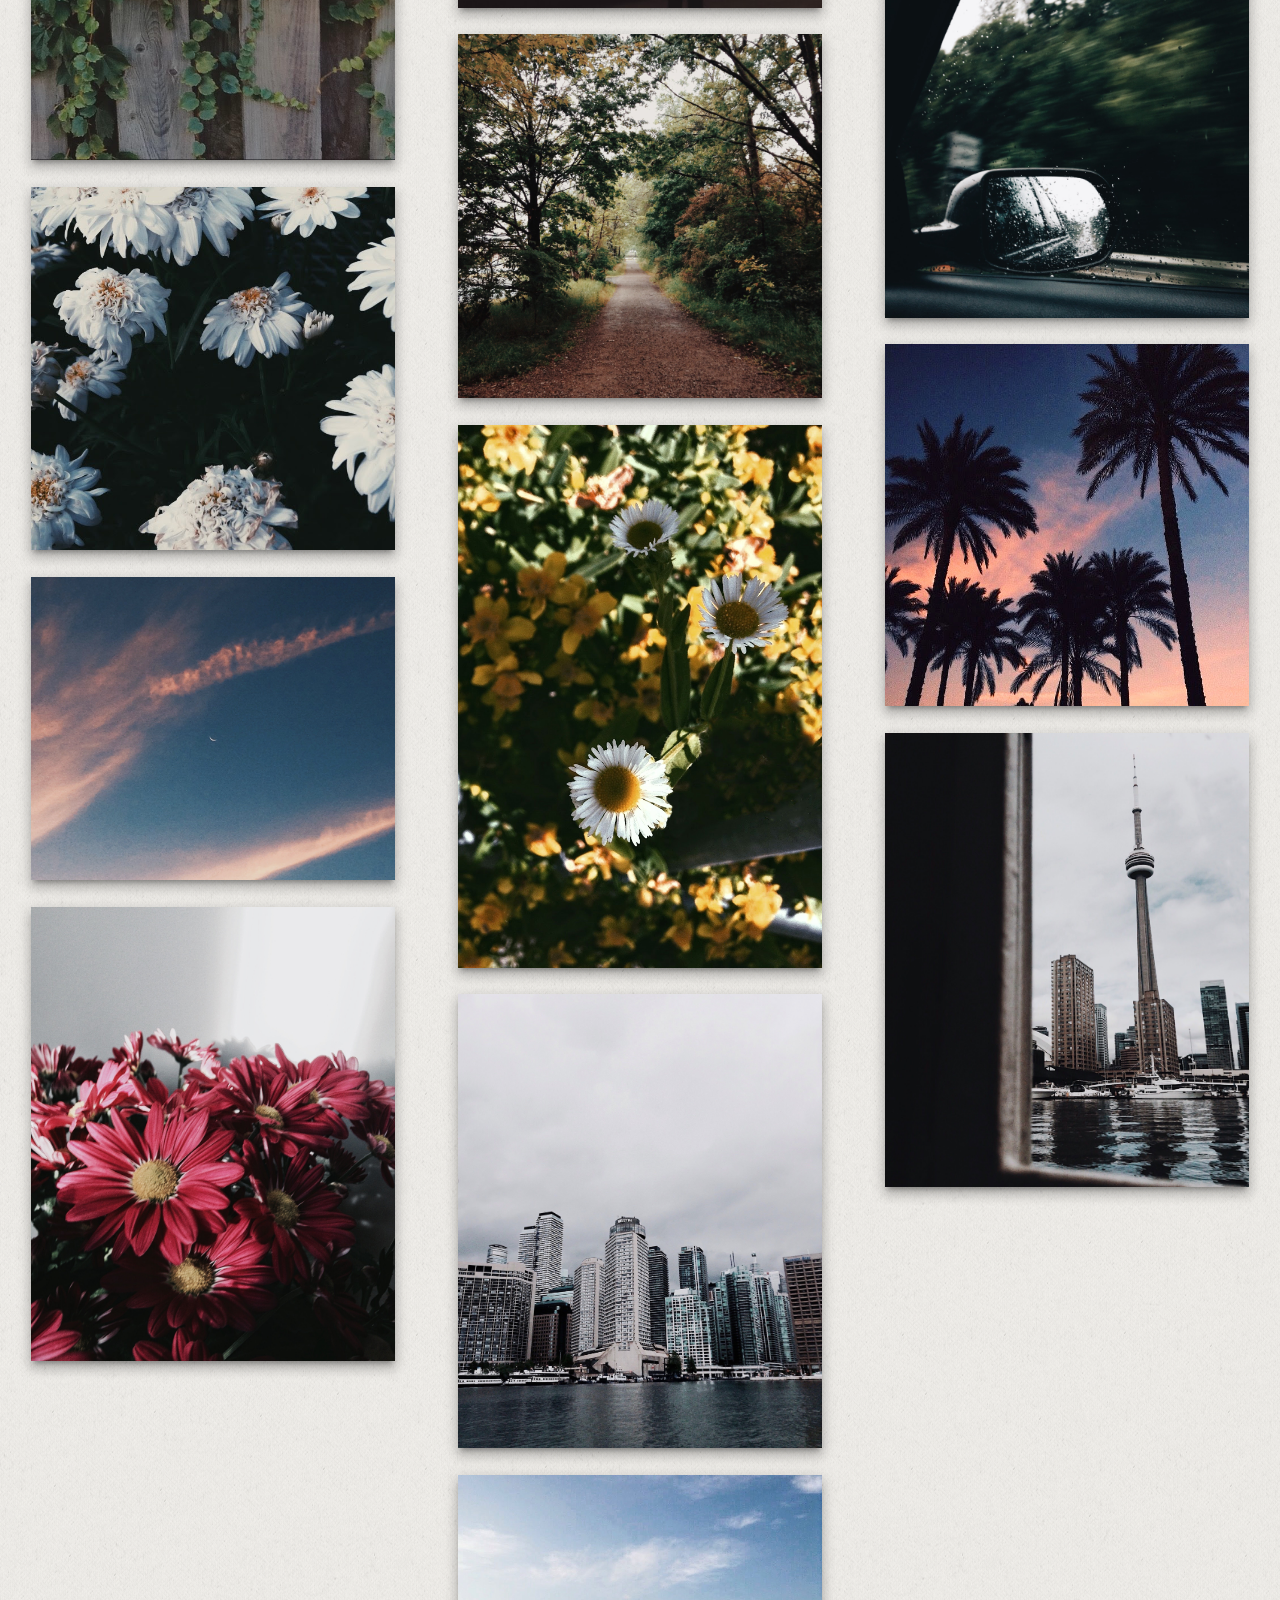
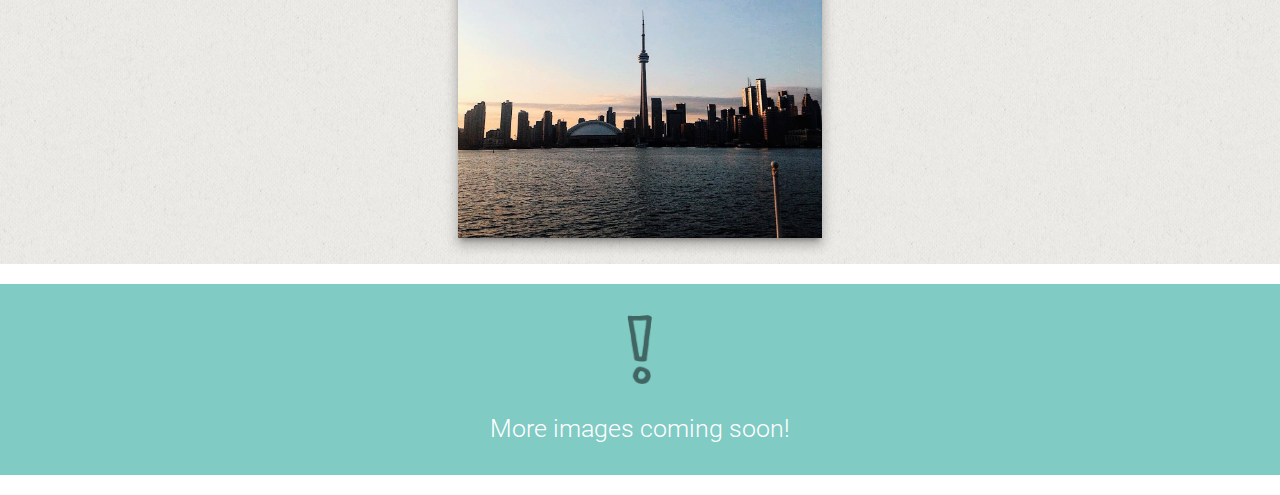
==== commit 20abf6ed: "Refactored code to use JQuery, cleaned files, refactored file names, added images" ====
--- a/Portfolio.html
+++ b/Portfolio.html
@@ -1,67 +1,58 @@
 <!DOCTYPE html>
 <html lang="en">
-    
-    <head>
-        <meta charset="utf-8">  <!-- character set -->
-        <meta http-equiv="X-UA-Compatible" content="IE=edge">  <!-- force browser to use best version -->
-        <meta name="viewport" content="width=device-width, initial-scale=1">
-        
-        <title>Hassaan's Portfolio</title>
-    
-        <!--Javascript Files-->
-        <script type="text/javascript" src="https://code.jquery.com/jquery-2.1.1.min.js"></script>
-        <script type="text/javascript" src="js/materialize.js"></script>
 
-        <!--CSS Files-->
-        <link rel="stylesheet" href="css/index.css">  <!-- link to CSS file to use features -->
-        <link type="text/css" rel="stylesheet" href="css/materialize.min.css"  media="screen,projection"/>
+<head>
+    <meta charset="utf-8"> <!-- character set -->
+    <meta http-equiv="X-UA-Compatible" content="IE=edge"> <!-- force browser to use best version -->
+    <meta name="viewport" content="width=device-width, initial-scale=1">
 
-        <!--Import Google Icon Font-->
-        <link href="https://fonts.googleapis.com/icon?family=Material+Icons" rel="stylesheet">
-        
-        <!--Custom Javascript files -->
-        <script type="text/javascript" src="js/generateImagesV3.js"></script>
-        
+    <title>Hassaan's Portfolio</title>
 
-    </head>
+    <!--Javascript Files-->
+    <script type="text/javascript" src="js/jquery-3.2.1.min.js"></script>
+    <script type="text/javascript" src="js/materialize.min.js"></script>
 
-    <body>
-        
-        <div class="navbar z-depth-5">
-              <nav>
-                  <div class="nav wrapper teal lighten-3 z-depth-5">
-                      <a href="#" class="brand logo thinner" style="margin-left: 3%; font-size: 1.8em;">Hassaan Nadeem</a>
-                  </div>
-              </nav>
-          </div>
-        
-        <main id="main" style="background: url('./images/background.jpg') center center repeat;">
-            <br>
-            <div class="row col l12 m12 s12" id="mainRow">
+    <!--CSS Files-->
+    <link rel="stylesheet" href="css/index.css"> <!-- link to CSS file to use features -->
+    <link type="text/css" rel="stylesheet" href="css/materialize.min.css" media="screen,projection" />
 
-                <div class="col l4 m6 s12" id="firstCol"> </div>
+    <!--Import Google Icon Font-->
+    <link href="https://fonts.googleapis.com/icon?family=Material+Icons" rel="stylesheet">
 
-                <div class="col l4 m6 s12" id="secondCol"> </div>
-                
-                <div class="col l4 s12 hide-on-med-only" id="thirdCol"> </div>
-                        
+    <!--Custom Javascript files -->
+    <script type="text/javascript" src="js/generateImagesV3.js"></script>
+</head>
+
+<body>
+    <div class="navbar z-depth-5">
+        <nav>
+            <div class="nav wrapper teal lighten-3 z-depth-5">
+                <a href="#" class="brand logo thinner" style="margin-left: 3%; font-size: 1.8em;">Hassaan Nadeem</a>
             </div>
+        </nav>
+    </div>
+    <main id="main" style="background: url('./images/background5.png') center center repeat;">
+        <br>
+        <div class="row col l12 m12 s12" id="mainRow">
+            <div class="col l4 m6 s12" id="firstCol"> </div>
+            <div class="col l4 m6 s12" id="secondCol"> </div>
+            <div class="col l4 s12 hide-on-med-only" id="thirdCol"> </div>
+        </div>
 
-           <!-- All images are created via javascript -->
+        <!-- All images are created via javascript -->
 
-        </main>
-        <footer class="page-footer teal lighten-3">
-            <div class="container">
-                <div class="row">                    
-                    <div class="center">
-                        <img style="opacity: 0.5; max-width:10%; max-height: 15%;" src="./images/exclamationMark.png">
-                        
-                        <h5 class="center title flow-text">More images coming soon!</h5>
-                        <br>
-                        
-                    </div>
+    </main>
+    <footer class="page-footer teal lighten-3">
+        <div class="container">
+            <div class="row">
+                <div class="center">
+                    <img style="opacity: 0.5; max-width:10%; max-height: 15%;" src="./images/exclamationMark.png">
+                    <h5 class="center title flow-text">More images coming soon!</h5>
+                    <br>
                 </div>
             </div>
-        </footer>
-    </body>
+        </div>
+    </footer>
+</body>
+
 </html>--- a/css/index.css
+++ b/css/index.css
@@ -1,77 +1,75 @@
-main div{
-	/*border: 1px solid red;*/
-}
-
-.sidenav-gradient{
-	/* Made with ColorZilla! */	
-	background: #d8e0de; /* Old browsers */
-	background: -moz-linear-gradient(top,  #d8e0de 13%, #aebfbc 30%, #99afab 45%, #8ea6a2 63%, #829d98 78%, #4e5c5a 97%); /* FF3.6-15 */
-	background: -webkit-linear-gradient(top,  #d8e0de 13%,#aebfbc 30%,#99afab 45%,#8ea6a2 63%,#829d98 78%,#4e5c5a 97%); /* Chrome10-25,Safari5.1-6 */
-	background: linear-gradient(top,  #d8e0de 13%,#aebfbc 30%,#99afab 45%,#8ea6a2 63%,#829d98 78%,#4e5c5a 97%); /* W3C, IE10+, FF16+, Chrome26+, Opera12+, Safari7+ */
-	filter: progid:DXImageTransform.Microsoft.gradient( startColorstr='#d8e0de', endColorstr='#4e5c5a',GradientType=1 ); /* IE6-9 */
-}
-
-body{
-	/*padding-left: 210px;*/
-}
-@media only screen and (max-width : 992px){
-    body{
-        padding-left: 0;
-    }
-}
-
-.sidenav-title-img{
-	width: 220px;
-	height: auto;
-}
-
-.title-image{
-	width:150px;
-	height: auto;
-	transform: translateX(0%);
-}
-
-.slight-offset{
-	transform: translateX(10px);
-}
-
-
-.text-shadow{
-	text-shadow: 0px 0px 40px #000000;
-}
-
-.center-icon{
-	margin-left: 100px;
-}
-
-
-.thinner{
-	font-weight: 300;
-}
-
-img.resp-img{
-	max-width: 90%;
-	height: auto;
-}
-
-img.panel-img-margin{
-	transform: translate(5%);
-}
-
-img.panel-image{
-	margin-top: 2%;
-}
-
-center{
-	margin: 0 auto;
-}
-
-.border{
-	border: 2px solid black;
-}
-
-main.table, main.th, main.td{
-	border: 1px solid red;
-}
-
-
+main div{
+	/*border: 1px solid red;*/
+}
+
+.sidenav-gradient{
+	/* Made with ColorZilla! */	
+	background: #d8e0de; /* Old browsers */
+	background: -moz-linear-gradient(top,  #d8e0de 13%, #aebfbc 30%, #99afab 45%, #8ea6a2 63%, #829d98 78%, #4e5c5a 97%); /* FF3.6-15 */
+	background: -webkit-linear-gradient(top,  #d8e0de 13%,#aebfbc 30%,#99afab 45%,#8ea6a2 63%,#829d98 78%,#4e5c5a 97%); /* Chrome10-25,Safari5.1-6 */
+	background: linear-gradient(top,  #d8e0de 13%,#aebfbc 30%,#99afab 45%,#8ea6a2 63%,#829d98 78%,#4e5c5a 97%); /* W3C, IE10+, FF16+, Chrome26+, Opera12+, Safari7+ */
+	filter: progid:DXImageTransform.Microsoft.gradient( startColorstr='#d8e0de', endColorstr='#4e5c5a',GradientType=1 ); /* IE6-9 */
+}
+
+body{
+	/*padding-left: 210px;*/
+}
+
+@media only screen and (max-width : 992px){
+    body{
+        padding-left: 0;
+    }
+}
+
+.sidenav-title-img{
+	width: 220px;
+	height: auto;
+}
+
+.title-image{
+	width:150px;
+	height: auto;
+	transform: translateX(0%);
+}
+
+.slight-offset{
+	transform: translateX(10px);
+}
+
+
+.text-shadow{
+	text-shadow: 0px 0px 40px #000000;
+}
+
+.center-icon{
+	margin-left: 100px;
+}
+
+.thinner{
+	font-weight: 300;
+}
+
+img.resp-img{
+	max-width: 90%;
+	height: auto;
+}
+
+img.panel-img-margin{
+	transform: translate(5%);
+}
+
+img.panel-image{
+	margin-top: 2%;
+}
+
+center{
+	margin: 0 auto;
+}
+
+.border{
+	border: 2px solid black;
+}
+
+main.table, main.th, main.td{
+	border: 1px solid red;
+}
